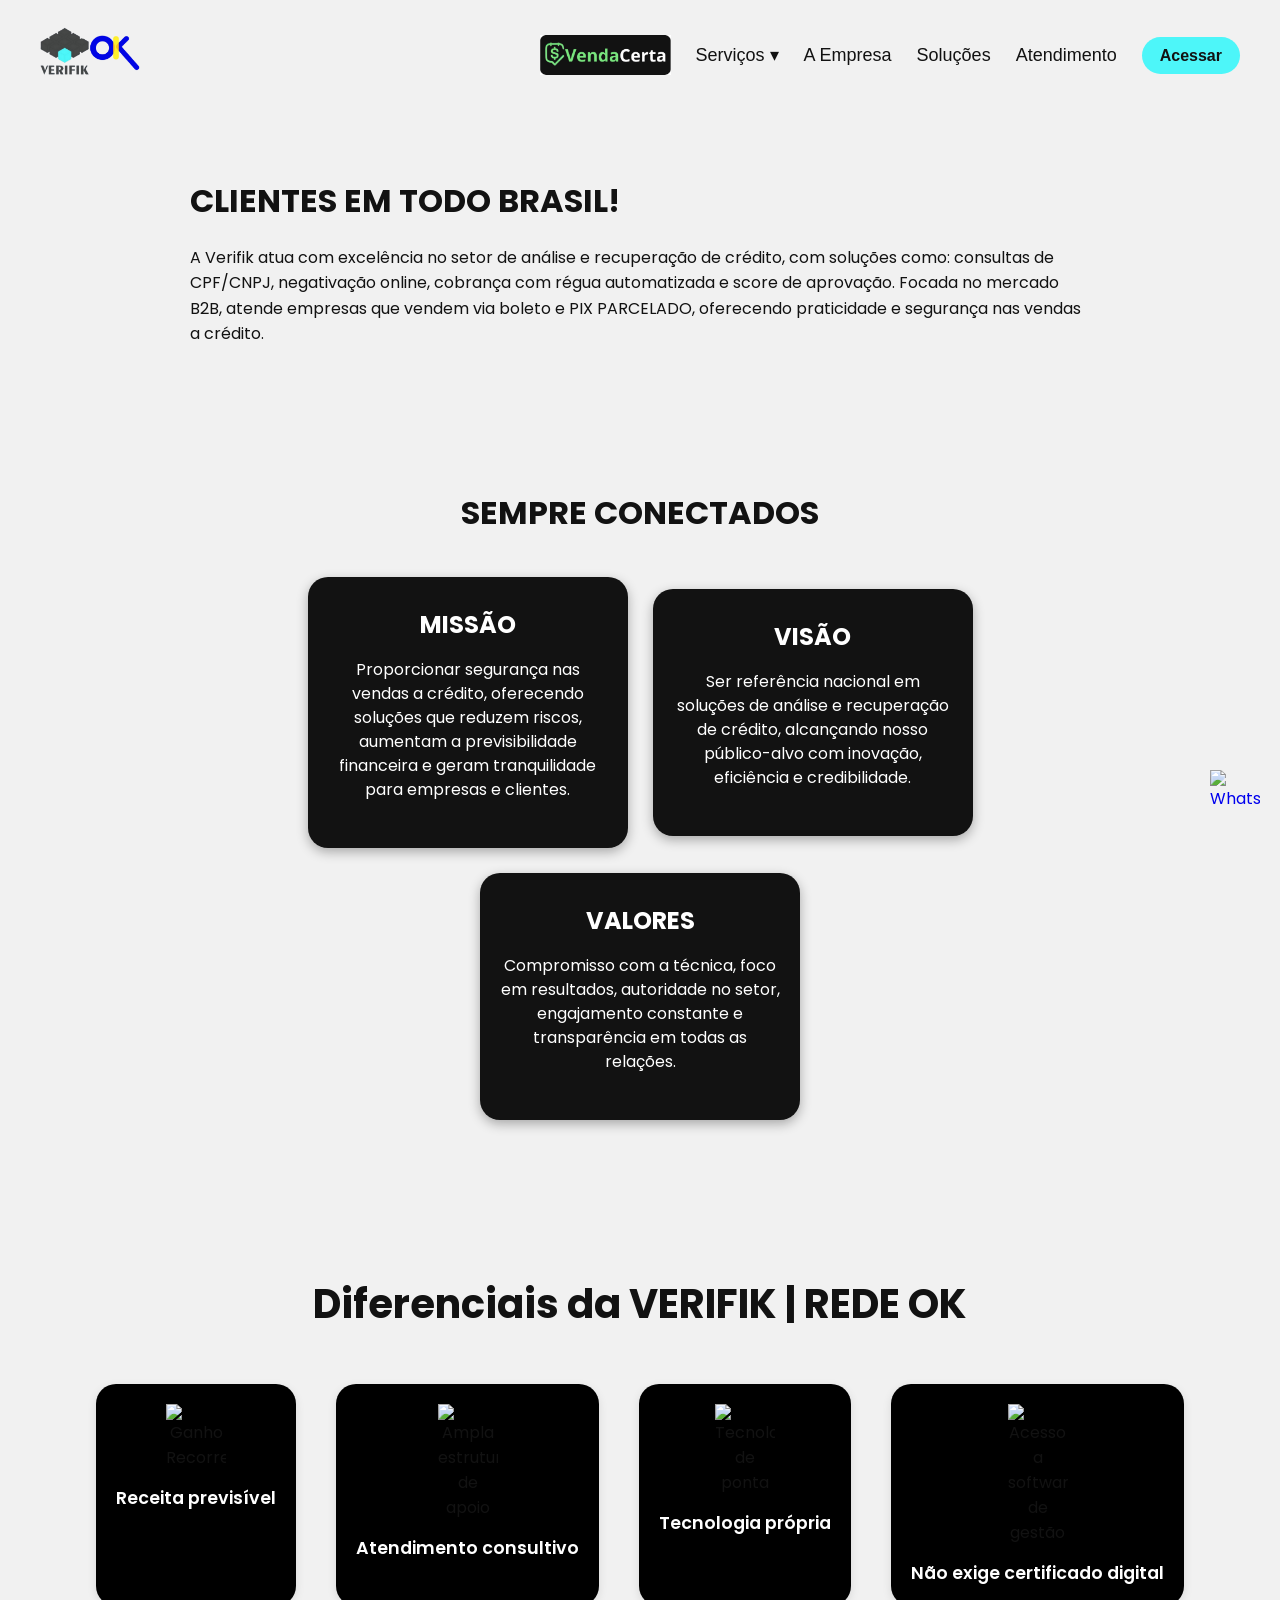
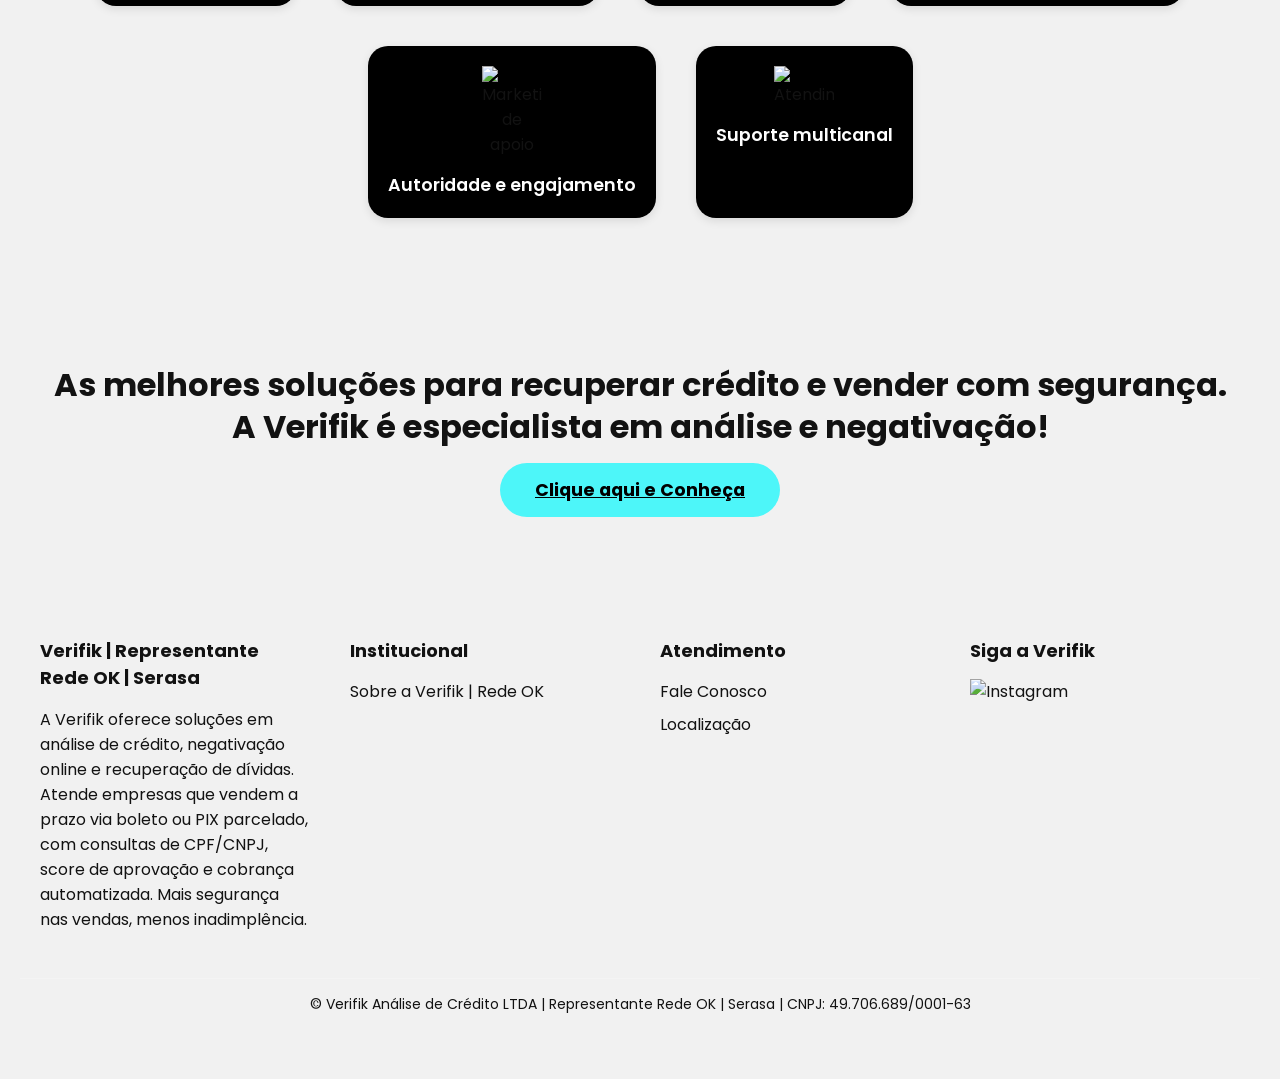
==== empresa.html @ afd0560c "upload" ====
<!DOCTYPE html>
<html lang="pt-br">

<head>
  <meta charset="UTF-8" />
  <meta name="viewport" content="width=device-width, initial-scale=1.0" />
  <title>Verifik | Soluções em Crédito e Negativação</title>
  <link rel="icon" href="favicon.png" type="image/png">
  <link href="https://fonts.googleapis.com/css2?family=Poppins:wght@300;500;700&display=swap" rel="stylesheet" />
  <link rel="stylesheet" href="style.css" />
  <script defer src="script.js"></script>
</head>

<body>

  <header>
    <div class="header-horizontal">
      <a href="index.html">
        <img src="logo verifik.png" alt="Logo Verifik" title="Logo Verifik" class="logo" />
      </a>
      <nav>
        <ul>
          <li>
            <a href="#" onclick="mostrarImagem(event)">
              <img src="venda-certa.png" alt="VendaCerta" class="logo-vendacerta" />
            </a>
          </li>

          <!-- Popup escondido -->
          <div id="popupImg" class="popup-img" onclick="fecharImagem()">
            <img src="images.jpeg
            " alt="Imagem Ampliada">
          </div>

          <!-- Dropdown Serviços -->
          <li class="dropdown">
            <a href="#">Serviços ▾</a>
            <ul class="dropdown-menu">
              <li><a href="index.html#relatorio-basico">Relatório Básico</a></li>
              <li><a href="index.html#relatorio-avancado">Relatório Avançado</a></li>
              <li><a href="index.html#recuperacao-credito">Recuperação de Crédito</a></li>
              <li><a href="index.html#ok-check">OK Check</a></li>
              <li><a href="index.html#ok-localiza">OK Localiza+</a></li>
              <li><a href="index.html#monitoramento-serasa">Monitoramento Serasa</a></li>
              <li><a href="index.html#me-avise-serasa">Me Avise Serasa</a></li>
              <li><a href="index.html#negociacao-devedores">Negociação de Devedores</a></li>
              <li><a href="index.html#pix-pre">PIX Parcleado</a></li>
            </ul>
          </li>

          <li><a href="empresa.html">A Empresa</a></li>
          <li><a href="solucoes.html">Soluções</a></li>
          <li><a href="#">Atendimento</a></li>
          <li><a href="https://app.checkok.com.br/entrar" class="btn-acessar">Acessar</a></li>
        </ul>
      </nav>
    </div>
  </header>
  <div class="header-spacer"></div>

  <section class="empresa-section">
    <div class="empresa-container">
      <h1>
        <h1>
          <span class="azul">CLIENTES EM</span> <span class="verde">TODO BRASIL!</span>
        </h1>
      </h1>
      <p>
        A Verifik atua com excelência no setor de análise e recuperação de crédito, com soluções como: consultas de
        CPF/CNPJ, negativação online, cobrança com régua automatizada e score de aprovação.
        Focada no mercado B2B, atende empresas que vendem via boleto e PIX PARCELADO, oferecendo praticidade e segurança
        nas vendas a crédito.
      </p>
    </div>
  </section>

  <section class="conectados-section">
    <h2 class="titulo-conectados">
      <span class="azul">SEMPRE</span> <span class="verde">CONECTADOS</span>
    </h2>

    <div class="caixas-conectados">
      <div class="caixa-verde">
        <h3>MISSÃO</h3>
        <p>Proporcionar segurança nas vendas a crédito, oferecendo soluções que reduzem riscos, aumentam a previsibilidade financeira e geram tranquilidade para empresas e clientes.</p>
      </div>
      <div class="caixa-verde">
        <h3>VISÃO</h3>
        <p>Ser referência nacional em soluções de análise e recuperação de crédito, alcançando nosso público-alvo com inovação, eficiência e credibilidade.</p>
      </div>
      <div class="caixa-verde">
        <h3>VALORES</h3>
        <p>Compromisso com a técnica, foco em resultados, autoridade no setor, engajamento constante e transparência em todas as relações.</p>
      </div>
    </div>
  </section>

  <section class="diferenciais-franquias">
    <h2>Diferenciais da VERIFIK | REDE OK</h2>
    <div class="lista-diferenciais">
      <div class="item-diferencial">
        <img src="moeda.png" alt="Ganho Recorrente" title="Ganho Recorrente" />
        <p>Receita previsível</p>
      </div>
      <div class="item-diferencial">
        <img src="pessoas.png" alt="Ampla estrutura de apoio" title="Ampla estrutura de apoio" />
        <p>Atendimento consultivo</p>
      </div>
      <div class="item-diferencial">
        <img src="tecnologia.png" alt="Tecnologia de ponta" title="Tecnologia de ponta" />
        <p>Tecnologia própria</p>
      </div>
      <div class="item-diferencial">
        <img src="gestão.png" alt="Acesso a softwares de gestão" title="Acesso a softwares de gestão" />
        <p>Não exige certificado digital</p>
      </div>
      <div class="item-diferencial">
        <img src="marketing.png" alt="Marketing de apoio" title="Marketing de apoio" />
        <p> Autoridade e engajamento</p>
      </div>
      <div class="item-diferencial">
        <img src="robo.png" alt="Atendimento" title="Atendimento" />
        <p>Suporte multicanal</p>
      </div>
    </div>
  </section>

  <section class="seguranca-gestao">
    <h2>As melhores soluções para recuperar crédito e vender com segurança. <br />A Verifik é especialista em análise e
      negativação!</h2>
    <a href="https://wa.me/554532257420?text=Quero%20tratar%20sobre%3A%20Recuperar%20cr%C3%A9dito%20e%20vender%20com%20seguran%C3%A7a" class="btn-conheca">Clique aqui e Conheça</a>
  </section>

  <footer>
    <div class="footer-cols">

      <body class="pagina-azul">
        <div>
          <h4>Verifik | Representante Rede OK | Serasa</h4>
          <p>A Verifik oferece soluções em análise de crédito, negativação online e recuperação de dívidas. Atende
            empresas que vendem a prazo via boleto ou PIX parcelado, com consultas de CPF/CNPJ, score de aprovação e
            cobrança automatizada. Mais segurança nas vendas, menos inadimplência.</p>
        </div>

        <div>
          <h4>Institucional</h4>
          <ul>
            <li><a href="empresa.html">Sobre a Verifik | Rede OK</a></li>
          </ul>
        </div>

        <div>
          <h4>Atendimento</h4>
          <ul>
            <li><a href="https://www.redeok.site/contato">Fale Conosco</a></li>
            <li><a href="https://maps.app.goo.gl/Pt7wGVgUMw9mJD6t7">Localização</a></li>
          </ul>
        </div>

        <div>
          <h4>Siga a Verifik</h4>
          <div class="social-icons">
            <a href="https://www.instagram.com/serasacascavel/"><img src="instagram.png" alt="Instagram"
                title="Instagram" /></a>
          </div>
        </div>
    </div>

    <p class="rodape-final">
      © Verifik Análise de Crédito LTDA | Representante Rede OK | Serasa | CNPJ: 49.706.689/0001-63
    </p>
  </footer>

  <button id="scrollTopBtn" class="scroll-top">↑</button>

  <a href="https://wa.me/554532257420" target="_blank" class="whatsapp-button">
    <img src="whatsapp.png" alt="WhatsApp para contato na Empresa Verifik"
      title="WhatsApp para contato na Empresa Verifik" />
  </a>


</body>

</html>
---- style.css ----
body {
  font-family: 'Poppins', sans-serif;
  background: #EFFFFF;
  color: #121212;
  margin: 0;
  padding: 0;
}

header {
  position: relative;
  top: unset;
  left: unset;
  width: 100%;
  height: 110px;
  background: #F1F1F1;
  z-index: 99999;
  display: flex;
  justify-content: center;
  align-items: center;
  padding: 0 40px;
  box-sizing: border-box;
}

/* espaçamento do header */
.header-spacer {
  height: auto;
}

/* RESPONSIVIDADE */
@media (max-width: 768px) {
  header {
    flex-direction: column;
    /* empilha logo e menu */
    height: auto;
    /* altura ajustável */
    padding: 15px 20px;
    /* reduz padding */
  }

  header nav ul {
    flex-direction: row;
    /* mantém em linha */
    flex-wrap: wrap;
    /* quebra em várias linhas se precisar */
    gap: 8px;
    justify-content: center;
    padding: 0;
    margin: 10px 0 0 0;
  }

  header nav ul li a {
    font-size: 14px;
    /* reduz tamanho */
    padding: 6px 10px;
  }

  .logo {
    max-width: 140px;
    /* reduz a logo */
    height: auto;
  }
}

/* Container com logo e menu lado a lado */
.header-horizontal {
  display: flex;
  align-items: center;
  justify-content: space-between;
  max-width: 1400px;
  width: 100%;
  padding: 30px 0;
}

/* Logo grande */
.logo {
  max-width: 100px;
  height: auto;
}

/* Menu com botões alinhados à direita */
nav ul {
  list-style: none;
  display: flex;
  flex-wrap: wrap;
  gap: 25px;
  margin: 0;
  padding: 0;
  align-items: center;
}

nav a {
  color: #121212;
  text-decoration: none;
  font-weight: 500;
  font-size: 18px;
  font-family: Arial, sans-serif;
}

.btn-acessar {
  background: #4DF6F9;
  /* verde-água */
  color: #121212;
  padding: 10px 18px;
  border-radius: 6px;
  font-size: 16px;
  font-weight: bold;
  border-radius: 999px !important; /* formato pílula */
}

/* ===== Banner fixo simples ===== */
.banner {
  position: relative;
  width: 100%;
  background: #F1F1F1;
  overflow: hidden;
  text-align: center;
}

.banner img {
  width: 100%;      /* ocupa toda a largura */
  height: auto;     /* ajusta a altura proporcional */
  display: block;
  margin: 0 auto;
}

/* ===== Soluções ===== */
.solucoes h2 {
  text-align: center;
  font-size: 28px;
  margin-bottom: 20px;
  color: #121212; /* título com ciano */
  font-weight: 700;
}

.solucoes {
  text-align: center;
  display: flex;
  flex-direction: column;
  align-items: center;
  background-color: #F1F1F1;
}

/* Grid de cards genérico */
.cards {
  display: flex;
  flex-wrap: wrap;
  justify-content: center;
  gap: 20px;
  width: 100%;
  max-width: 1200px;
  margin: 0 auto;
  align-items: stretch;
  /* força altura igual */
}

.card {
  flex: 1 1 280px;
  /* ocupa menos espaço mínimo */
  max-width: 320px;
  margin: 0;
  /* remove margin auto que criava o buraco */
   border-radius: 20px !important;
}

.card img {
  display: block;
  margin: 0 auto 10px auto;
  /* centraliza horizontalmente */
  height: 60px;
  /* ou o tamanho que você já usa */
  object-fit: contain;
  width: auto;
}

.card h3 {
  color: #121212;
  /* título branco */
  font-size: 18px;
  margin: 10px 0;
  min-height: 50px;
  font-weight: 700;
}

.card p {
  color: #121212;
  /* branco suave para leitura */
  font-size: 13px;
  flex-grow: 1;
  margin: 10px 0 20px 0;
  line-height: 1.4;
}

.card a {
  display: inline-block;
  background: #4DF6F9;
  /* botão verde-água */
  padding: 8px 16px;
  color: #121212;
  font-weight: bold;
  border-radius: 6px;
  text-decoration: none;
  align-self: center;
  transition: background-color 0.3s ease;
  border-radius: 999px !important; /* formato pílula */
}

.card a:hover {
  background: #4DF6F9;
}

/* ===== Form & Lead ===== */
.form-section {
  display: flex;
  align-items: center;
  justify-content: center;
  gap: 60px;
  padding: 60px 30px;
  flex-wrap: wrap;
  background: #F1F1F1;
}

.form-section img {
  flex: 0 0 40%;
  /* ocupa no máximo 40% */
  max-width: 400px;
  /* limite absoluto, não passa disso */
  height: auto;
}

.form-text {
  max-width: 350px;
  font-size: 26px;
  font-weight: 700;
  color: #ffffff;
}

.formulario-box {
  flex: 0 0 60%;
  /* pega o resto da tela */
  max-width: 500px;
  width: 100%;
  background: #ffffff;
  padding: 30px;
  border-radius: 12px;
  color: #121212;
}

form {
  display: flex;
  flex-direction: column;
  gap: 12px;
}

form input,
form button,
form label {
  font-family: 'Poppins', sans-serif;
}

form input {
  padding: 10px;
  border-radius: 5px;
  border: 1px solid #ccc;
}

form button {
  background: #4DF6F9;
  /* verde-água */
  color: #121212;
  padding: 10px;
  border: none;
  border-radius: 5px;
  font-weight: bold;
  border-radius: 999px !important; /* formato pílula */
}

form button:hover {
  background: #4DF6F9;
}

/* ===== Footer ===== */
footer {
  background: #f1f1f1;
  color: #121212;
  padding: 50px 20px;
}

.footer-cols {
  display: flex;
  justify-content: space-between;
  flex-wrap: wrap;
  max-width: 1200px;
  margin: 0 auto 30px;
  gap: 40px;
}

.footer-cols div {
  flex: 1 1 220px;
  min-width: 200px;
}

.footer-cols h4 {
  font-size: 18px;
  font-weight: 700;
  margin-bottom: 15px;
  color: #121212;
  /* ciano da logo */
}

.footer-cols ul {
  list-style: none;
  padding: 0;
  margin: 0;
}

.footer-cols li {
  margin: 8px 0;
}

.footer-cols a {
  color: #121212;
  text-decoration: none;
  transition: color 0.3s;
}

.footer-cols a:hover {
  color: #EFFFFF;
}

.social-icons {
  margin-top: 15px;
}

.social-icons img {
  width: 30px;
  margin-right: 10px;
  transition: transform 0.3s ease;
}

.social-icons img:hover {
  transform: scale(1.1);
}

.rodape-final {
  text-align: center;
  font-size: 14px;
  border-top: 1px solid rgba(255, 255, 255, 0.2);
  padding-top: 15px;
}

/* Botões fixos */
.scroll-top,
.whatsapp-button img {
  position: fixed;
  z-index: 1000;
}

.scroll-top {
  bottom: 20px;
  right: 20px;
  background: #4DF6F9;
  /* botão verde-água */
  color: #121212;
  border: none;
  border-radius: 50%;
  width: 40px;
  height: 40px;
  font-size: 20px;
  display: none;
}

.whatsapp-button {
  bottom: 80px;
  right: 20px;
}

.whatsapp-button img {
  width: 50px;
  height: 50px;
}

/* Compat: regra duplicada do botão fixo */
.whatsapp-button {
  position: fixed;
  bottom: 80px;
  right: 20px;
  z-index: 1000;
  display: block;
  width: 50px;
  height: 50px;
}

/* --- RESPONSIVIDADE --- */
@media (max-width: 1024px) {
  header {
    padding: 0 20px;
  }

  .header-horizontal {
    max-width: 1000px;
    padding: 20px 0;
  }
}

@media (max-width: 768px) {
  header {
    height: auto;
    padding: 20px;
  }

  .header-spacer {
    height: auto;
  }

  .header-horizontal {
    flex-direction: column;
    align-items: center;
    padding: 10px 0;
  }

  .logo {
    max-width: 200px;
    margin-bottom: 15px;
  }

  nav ul {
    flex-direction: column;
    gap: 15px;
    align-items: center;
  }

  nav a {
    font-size: 16px;
  }

  .banner {
  max-width: 100%;
  height: auto;
  object-fit: contain; /* mostra inteira */
 }

  .solucoes h2 {
    font-size: 24px;
    padding: 0 10px;
  }

  .cards {
    flex-direction: column;
    gap: 25px;
  }

  .card {
    background: #f1f1f1;
    color: #121212;
    border-radius: 10px;
    padding: 20px;
    text-align: center;
  }

  .form-section {
    flex-direction: column;
    gap: 30px;
    padding: 40px 20px;
  }

  .form-section img {
    max-width: 100%;
    height: auto;
  }

  .form-text {
    max-width: 100%;
    font-size: 22px;
    text-align: center;
  }

  .formulario-box {
    max-width: 100%;
    width: 90%;
  }
}

@media (max-width: 480px) {
  nav a {
    font-size: 14px;
  }

  .btn-acessar {
    padding: 8px 14px;
    font-size: 14px;
  }

  .form-text {
    font-size: 20px;
  }

  .card h3 {
    color: #121212;
    font-size: 18px;
    font-weight: 700;
    margin: 10px 0;
  }

  .card p {
    color: #121212;
    font-size: 14px;
    line-height: 1.4;
    margin: 10px 0 20px 0;
  }
}

/* ===== Empresa / Institucional ===== */

.empresa-container h1 .azul {
  color: #121212;
}

.empresa-container h1 .verde {
  color: #121212;
}

.empresa-container p {
  font-size: 1.1rem;
  line-height: 1.8;
}

/* Responsivo títulos empresa */
@media (max-width: 768px) {
  .empresa-container h1 {
    font-size: 2rem;
  }

  .empresa-container p {
    font-size: 1rem;
  }
}

/* ===== Blocos claros ===== */
.caixas-section {
  padding: 60px 20px;
  background-color: #F1F1F1;
  text-align: center;
  color: #F1F1F1;
}

.caixas-container {
  display: flex;
  flex-wrap: wrap;
  justify-content: center;
  gap: 20px;
  max-width: 1000px;
  margin: 0 auto;
}

.caixa {
  background-color: #121212;
  color: #f1f1f1;
  padding: 30px 20px;
  flex: 1 1 250px;
  max-width: 300px;
  border-radius: 8px;
  font-weight: 500;
  font-size: 1rem;
  box-shadow: 0 4px 8px rgba(0, 0, 0, 0.1);
  transition: transform 0.3s ease;
   border-radius: 20px !important;
}

.caixa:hover {
  transform: translateY(-5px);
}

/* ===== Conectados ===== */
.conectados-section {
  padding: 60px 20px;
  text-align: center;
  background-color: #F1F1F1;
  color: #121212;
}

.conectados-section h2 {
  font-size: 2rem;
  font-weight: 700;
  margin-bottom: 40px;
}

.caixas-conectados {
  display: flex;
  flex-wrap: wrap;
  justify-content: center;
  gap: 20px;
  max-width: 800px;
  margin: 0 auto;
}

.caixa-verde {
  background: #121212;
  color: #121212;
  padding: 30px 20px;
  border-radius: 12px;
  box-shadow: 0 4px 12px rgba(0, 0, 0, 0.1);
   border-radius: 20px !important;
}

.caixa-verde:hover {
  transform: translateY(-5px);
}

.titulo-conectados {
  font-size: 2.5rem;
  font-weight: 700;
  margin-bottom: 40px;
  text-align: center;
  font-family: 'Poppins', sans-serif;
}

.titulo-conectados .azul {
  color: #121212;
}

.titulo-conectados .verde {
  color: #121212;
}

.caixas-conectados {
  display: flex;
  flex-wrap: wrap;
  justify-content: center;
  /* centraliza na horizontal */
  align-items: center;
  /* centraliza verticalmente no caso de mais altura */
  gap: 25px;
  max-width: 900px;
  margin: 0 auto;
  /* centraliza o container */
  text-align: center;
}

.caixa-verde {
  background: #121212;
  color: #ffffff;
  padding: 30px 20px;
  border-radius: 12px;
  box-shadow: 0 4px 12px rgba(0, 0, 0, 0.3);
  /* sombra mais visível */
  flex: 1 1 250px;
  /* cards flexíveis mas não gigantes */
  max-width: 280px;
  /* largura máxima */
   border-radius: 20px !important;
}

.caixa-verde h3 {
  margin-top: 0;
  margin-bottom: 12px;
  font-weight: 700;
  font-size: 1.5rem;
}

.caixa-verde p {
  font-size: 1rem;
  line-height: 1.5;
}

/* Responsividade conectados */
@media (max-width: 768px) {
  .caixas-conectados {
    flex-direction: column;
    align-items: center;
    /* mantém no centro */
  }

  .caixa-verde {
    background: #121212;
    color: #ffffff;
    padding: 30px 20px;
    border-radius: 12px;
    box-shadow: 0 4px 12px rgba(0, 0, 0, 0.3);
    width: 90%;
    /* ocupa quase toda largura da tela */
    max-width: 350px;
    /* mas não passa disso */
    text-align: center;
    /* garante centralização do conteúdo */
  }
}

/* ===== Diferenciais ===== */
.diferenciais-franquias {
  background: #F1F1F1;
  color: #121212;
  padding: 60px 20px;
  text-align: center;
}

.diferenciais-franquias h2 {
  color: #121212;
  font-family: 'Poppins', sans-serif;
  font-weight: 700;
  font-size: 2.5rem;
  margin-bottom: 50px;
}

.lista-diferenciais {
  display: flex;
  flex-wrap: wrap;
  justify-content: center;
  gap: 40px;
  max-width: 1100px;
  margin: 0 auto;
}

.item-diferencial {
  background: #000000;
  color: #121212;
  border-radius: 12px;
  padding: 20px;
  box-shadow: 0 3px 10px rgba(0, 0, 0, 0.1);
  display: flex;
  flex-direction: column;
  align-items: center;
   border-radius: 20px !important;
}

.item-diferencial img {
  max-width: 60px;
  margin-bottom: 15px;
}

.item-diferencial p {
  color: #ffffff;
  font-weight: 600;
  font-size: 1.1rem;
  margin: 0;
}

.item-diferencial:hover {
  transform: translateY(-6px);
}

/* Responsividade */
@media (max-width: 768px) {
  .lista-diferenciais {
    flex-direction: column;
    align-items: center;
    gap: 25px;
  }

  .item-diferencial {
    background: #000000; /* mantém preto também no celular */
    color: #ffffff;
    border-radius: 12px;
    padding: 20px;
    box-shadow: 0 3px 10px rgba(0, 0, 0, 0.1);
    display: flex;
    flex-direction: column;
    align-items: center;
  }
}

/* ===== Segurança & Gestão ===== */
.seguranca-gestao {
  background-color: #F1F1F1;
  padding: 60px 20px;
  text-align: center;
  color: #121212;
}

.seguranca-gestao h2 {
  color: #121212;
  font-family: 'Poppins', sans-serif;
  font-weight: 700;
  font-size: 2rem;
  margin-bottom: 30px;
  line-height: 1.3;
}

.btn-conheca {
  background-color: #4DF6F9;
  /* botão verde-água */
  color: #000000;
  font-weight: 700;
  font-size: 1.1rem;
  border: none;
  padding: 15px 35px;
  border-radius: 8px;
  cursor: pointer;
  transition: background-color 0.3s ease;
  border-radius: 999px !important; /* formato pílula */
}

.btn-conheca:hover {
  background-color: #4DF6F9;
}

/* Tirinha & contato */
.tira-azul {
  background-color: #121212;
  padding: 15px 20px;
  display: flex;
  justify-content: flex-start;
}

.contato-box {
  background-color: #f1f1f1;
  color: #121212;
  padding: 20px 30px;
  border-radius: 8px;
  max-width: 320px;
  font-family: 'Poppins', sans-serif;
}

.contato-box h3 {
  margin-top: 0;
  font-weight: 700;
  font-size: 1.5rem;
}

.contato-box p {
  margin: 6px 0;
  font-weight: 500;
  font-size: 1rem;
}

.mini-tira-branca {
  background-color: #F1F1F1;
  height: 15px;
  width: 100%;
}

.footer-preto {
  background-color: #f1f1f1;
  color: #121212;
  padding: 10px 20px;
  text-align: center;
  font-family: 'Poppins', sans-serif;
  font-weight: 500;
  font-size: 1rem;
}

/* Páginas com variações */
body.pagina-azul {
  background-color: #f1f1f1;
  color: #F1F1F1;
}

body.pagina-branca {
  background-color: #f1f1f1;
  color: #333333;
}

/* Empresa (variante clara) */
.empresa-section {
  background-color: #F1F1F1;
  padding: 40px 20px;
  color: #121212;
  text-align: left;
}

.empresa-container {
  max-width: 900px;
  margin: 0 auto;
  text-align: left;
}

.empresa-container h1 {
  font-size: 32px;
  margin-bottom: 20px;
}

.empresa-container h2 {
  font-size: 20px;
  margin-top: 30px;
  color: #4DF6F9;
  /* ciano para subtítulos */
}

.empresa-container p {
  font-size: 16px;
  line-height: 1.6;
}

.empresa-container ul {
  padding-left: 20px;
  list-style-type: disc;
}

.azul {
  color: #00e1ff;
}

.verde {
  color: #4DF6F9;
}

/* ===== Cards estilo "container" (variante clara) ===== */
.solucoes {
  background-color: #F1F1F1;
  padding: 40px 20px;
  text-align: center;
}

.solucoes h2 {
  font-size: 28px;
  color: #121212;
  margin-bottom: 40px;
}

.cards-container {
  display: flex;
  flex-wrap: wrap;
  justify-content: center;
  gap: 24px;
  align-items: stretch;
}

.card {
  background: #EFFFFF;
  color: #121212;
  border-radius: 10px;
  padding: 20px;
  text-align: center;
   border-radius: 20px !important;
}

.card img {
  width: 110px;
  height: 110px;
  object-fit: contain;
  margin-bottom: 16px;
  align-self: center;
  display: block;
}

.card h3 {
  color: #121212;
  font-size: 18px;
  font-weight: 700;
  margin: 10px 0;
}

.card ul {
  list-style: none;
  padding: 0;
  margin: 0 0 20px;
  font-size: 14px;
  color: #121212;
  width: 100%;
}

.card ul li::before {
  content: "+ ";
  font-weight: bold;
  color: #4DF6F9;
}

.card .botao {
  align-self: center;
}

/* ===== Dropdown Serviços ===== */
nav ul li {
  position: relative;
}

.dropdown-menu {
  display: none;
  position: absolute;
  top: 100%;
  left: 0;
  background: #121212;
  padding: 10px 0;
  border-radius: 6px;
  min-width: 220px;
  box-shadow: 0 4px 12px rgba(0, 0, 0, 0.2);
  z-index: 999;
}

.dropdown-menu li {
  margin: 0;
  padding: 0;
}

.dropdown-menu a {
  display: block;
  padding: 10px 15px;
  color: #ffffff;
  font-size: 15px;
  text-decoration: none;
  transition: background 0.3s;
}

.dropdown-menu a:hover {
  background: #EFFFFF;
  color: #121212;
}

.dropdown:hover .dropdown-menu {
  display: block;
}

/* ===== Consultas ===== */
.consultas-container {
  display: grid;
  grid-template-columns: repeat(2, 1fr);
  /* 2 colunas iguais */
  gap: 20px;
  /* espaço entre os cards */
  max-width: 1000px;
  margin: 40px auto;
  padding: 0 20px;
}

.consulta-card {
  display: flex;
  align-items: flex-start;
  gap: 20px;
  max-height: 20px;
  /* reduz ainda mais quando fechado */
  padding: 10px 10px;
  /* padding menor no estado fechado */
  border: none;
  border-radius: 12px;
  background: #EFFFFF;
  color: #121212;
  overflow: hidden;
  cursor: pointer;

  max-height: 60px;
  /* fechado mostra só título + check */
  transition: max-height 0.4s ease, padding 0.3s ease;
   border-radius: 20px !important;
}

.consulta-card.open {
  max-height: 600px;
  padding: 25px 30px;
  /* mantém espaçamento confortável quando aberto */
}

/* Responsivo: no celular volta para 1 card por linha */
@media (max-width: 768px) {
  .consultas-container {
    grid-template-columns: 1fr;
  }
}

/* Área do texto */
.consulta-info h3,
.consulta-info p,
.consulta-info ul,
.consulta-info li {
  color: #121212;
  /* texto preto para todos os elementos internos */
}

.consulta-info ul li::marker {
  color: #4DF6F9;
  /* bolinhas ciano */
}

.demo-form {
  display: flex;
  flex-direction: column;
  gap: 10px;
  margin: 15px 0;
}

.demo-form label {
  font-size: 14px;
  color: #333333;
}

.demo-form input {
  padding: 10px;
  border: 1px solid #ccc;
  border-radius: 6px;
}

.demo-form button {
  background: #4DF6F9;
  /* botão verde-água */
  color: #f1f1f1;
  border: none;
  padding: 10px;
  border-radius: 6px;
  font-weight: bold;
  cursor: pointer;
  transition: background 0.3s ease;
  border-radius: 999px !important; /* formato pílula */
}

.demo-form button:hover {
  background: #4DF6F9;
}

.resultado-demo {
  margin-top: 15px;
  padding: 12px;
  border-radius: 6px;
  background: #121212;
  color: #121212;
  font-size: 14px;
  display: none;
}

/* ===== Popup genérico (lead) ===== */
/* Fundo escuro */
.popup-overlay {
  position: fixed;
  top: 0;
  left: 0;
  width: 100%;
  height: 100%;
  background: rgba(0, 0, 0, 0.7);
  display: flex;
  justify-content: center;
  align-items: center;
  z-index: 9999;
}

/* Caixa central */
.popup {
  background: #121212;
  padding: 30px;
  border-radius: 12px;
  max-width: 400px;
  width: 90%;
  text-align: center;
  position: relative;
  box-shadow: 0px 4px 20px rgba(0, 0, 0, 0.3);
  color: #ffffff;
}

/* Botão fechar */
.close-btn {
  position: absolute;
  top: 10px;
  right: 15px;
  font-size: 20px;
  cursor: pointer;
  color: #ffffff;
}

/* Inputs */
.popup input {
  width: 90%;
  padding: 10px;
  margin: 8px 0;
  border: 1px solid #ccc;
  border-radius: 6px;
}

/* Botão */
.popup button {
  background: #4DF6F9;
  /* botão verde-água */
  color: #121212;
  border: none;
  padding: 10px 20px;
  border-radius: 6px;
  cursor: pointer;
  border-radius: 999px !important; /* formato pílula */
}

.popup button:hover {
  background: #f1f1f1;
}

/* ===== Itens de navegação especiais ===== */
.btn-acessar img {
  height: 40px;
  width: auto;
  display: block;
}

.logo-vendacerta {
  height: 40px;
  width: auto;
  display: block;
}

/* remove o fundo quando for imagem */
nav ul li a img {
  background: none !important;
}

/* ===== Popup de imagem ===== */
.popup-img {
  display: none;
  position: fixed;
  top: 0;
  left: 0;
  width: 100%;
  height: 100%;
  background: rgba(0, 0, 0, 0.85);
  justify-content: center;
  align-items: center;
  z-index: 9999;
  cursor: pointer;
}

.popup-img img {
  max-width: 90%;
  max-height: 90%;
  border-radius: 8px;
  box-shadow: 0 0 20px rgba(0, 0, 0, 0.6);
}

.consulta-card {
  display: flex;
  align-items: flex-start;
  gap: 20px;
  max-height: 40px;
  /* reduz ainda mais quando fechado */
  padding: 10px 15px;
  /* padding menor no estado fechado */
  border: none;
  border-radius: 12px;
  background: #EFFFFF;
  color: #121212;
  overflow: hidden;
  cursor: pointer;

  max-height: 60px;
  /* fechado mostra só título + check */
  transition: max-height 0.4s ease, padding 0.3s ease;
   border-radius: 20px !important;
}


/* título sempre visível */
.consulta-card h3 {
  margin: 0;
}

/* bloco escondido inicialmente */
.consulta-card .card-content {
  opacity: 0;
  transition: opacity 0.3s ease;
  margin-top: 10px;
}

/* quando abrir */
.consulta-card.open {
  max-height: 600px;
  padding: 25px 30px;
  /* mantém espaçamento confortável quando aberto */
}


.consulta-card.open .card-content {
  opacity: 1;
}

.consulta-info ul,
.consulta-info li {
  color: #121212 !important;
  /* texto preto */
  font-size: 15px;
  line-height: 1.5;
}

.consulta-info ul {
  margin-top: 8px;
  padding-left: 20px;
  list-style: disc;
  /* bolinhas pretas padrão */
}

.consulta-info li::marker {
  color: #121212;
  /* bolinha preta */
}

/* Esconde conteúdo inicialmente */
.consulta-card .card-content {
  opacity: 0;
  transition: opacity 0.3s ease;
  margin-top: 10px;
}

/* Mostra ao abrir */
.consulta-card.open .card-content {
  opacity: 1;
}

/* Estilo UL */
.consulta-info ul,
.consulta-info li {
  color: #121212;
  /* preto */
  font-size: 15px;
  line-height: 1.5;
}

.consulta-info ul {
  margin-top: 8px;
  padding-left: 20px;
  list-style: disc;
}

.consulta-info li::marker {
  color: #121212;
}

/* Últimos 3 cards em uma linha só */
.consultas-container .consulta-card:nth-last-child(-n+3) {
  grid-column: span 1;
  /* cada um ocupa só 1 coluna */
}

.consultas-container {
  grid-template-columns: repeat(auto-fit, minmax(280px, 1fr));
}

/* Força os últimos 3 a ficarem lado a lado em telas grandes */
@media (min-width: 1024px) {
  .consultas-container {
    grid-template-columns: repeat(3, 1fr);
  }
}

/* ===== Título dos relatórios ===== */
.titulo-consultas {
  text-align: center;
  font-size: 28px;
  margin-bottom: 30px;
  color: #121212; /* preto */
  font-weight: 700;
  width: 100%;
  display: block;
}

.check-icon {
  color: #121212;
  margin-right: 8px;
  font-size: 20px;
  vertical-align: middle;
}

/* === Centralização dos títulos dos cards de consultas === */
#consultas .consulta-card .consulta-info h3 {
  display: flex;                  /* ícone + texto na mesma linha */
  align-items: center;
  justify-content: center;        /* centraliza horizontalmente */
  gap: 8px;                       /* espaço entre o check e o texto */
  color: #121212;
  font-weight: 700;
  margin: 0 0 10px 0;             /* margem inferior pro espaçamento */
  text-align: center;             /* garante alinhamento do texto */
}

#consultas .consulta-card .check-icon {
  color: #121212;
  font-size: 20px;
}
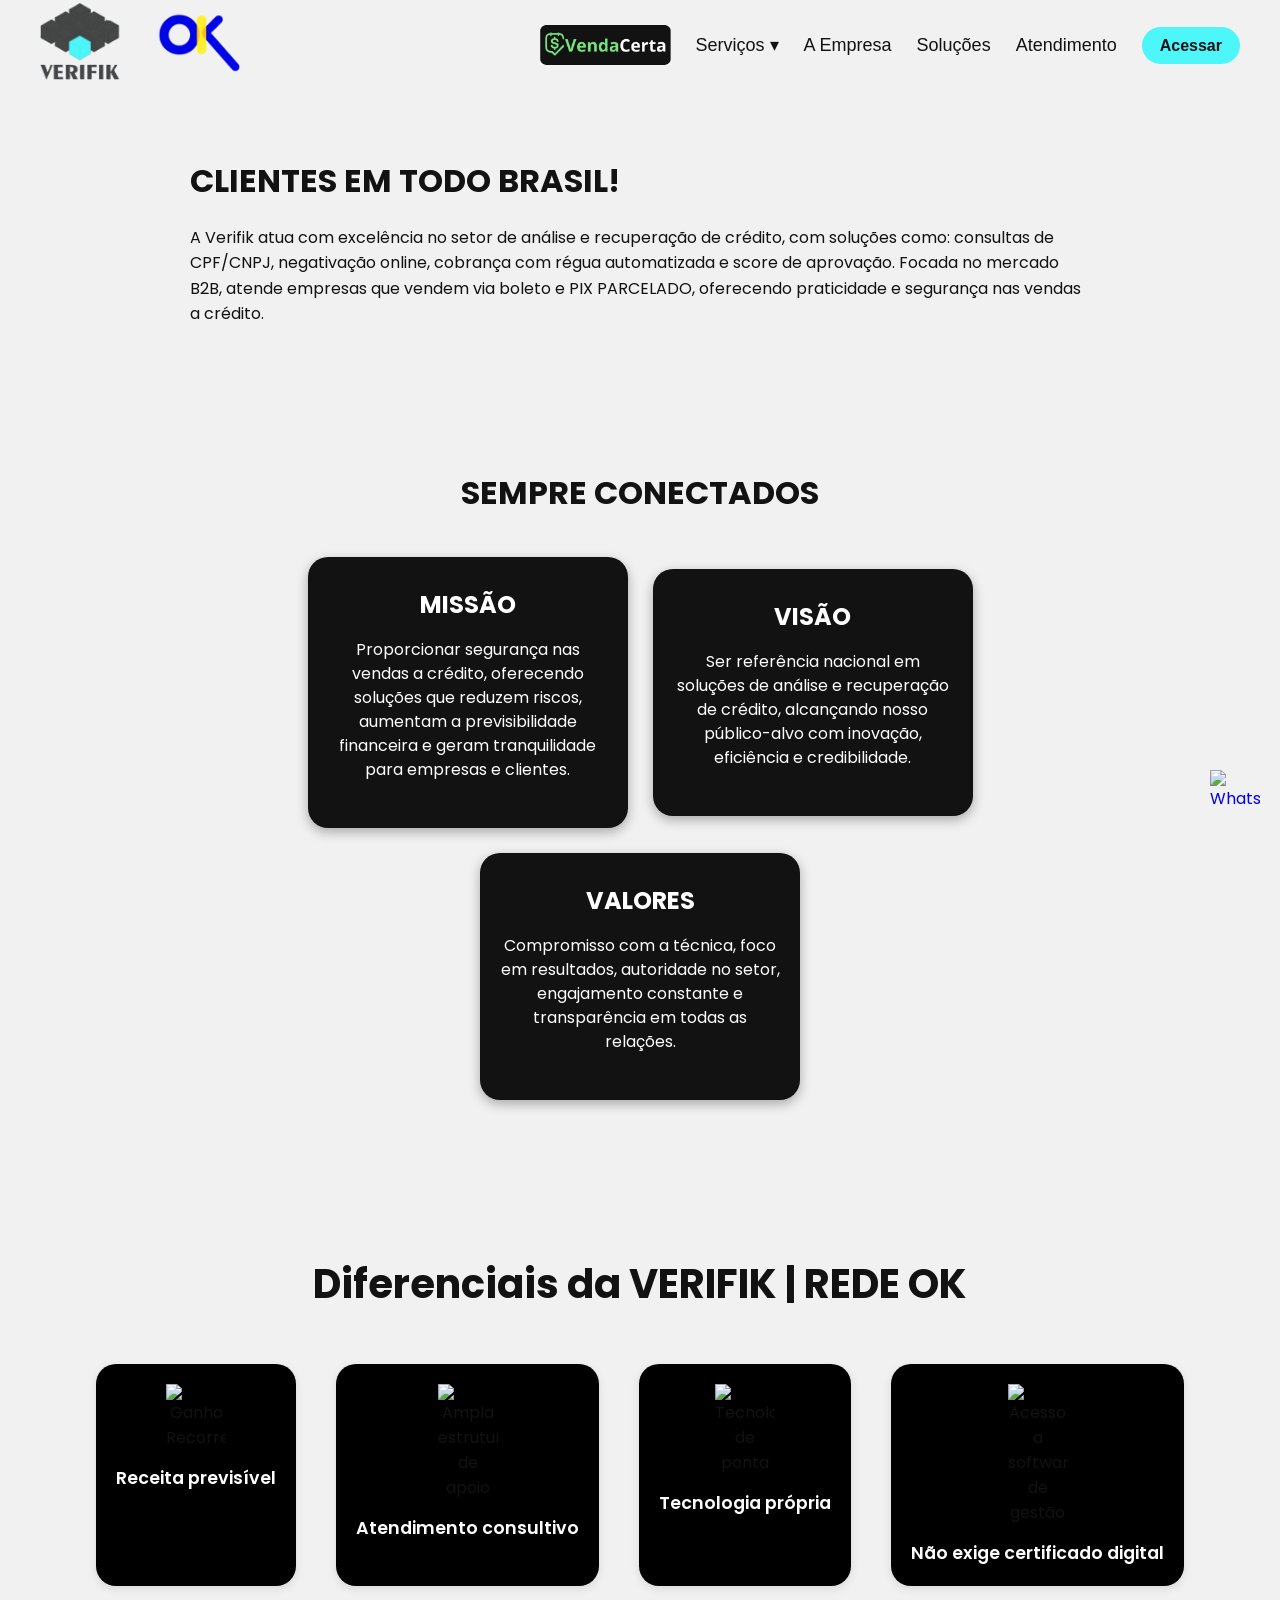
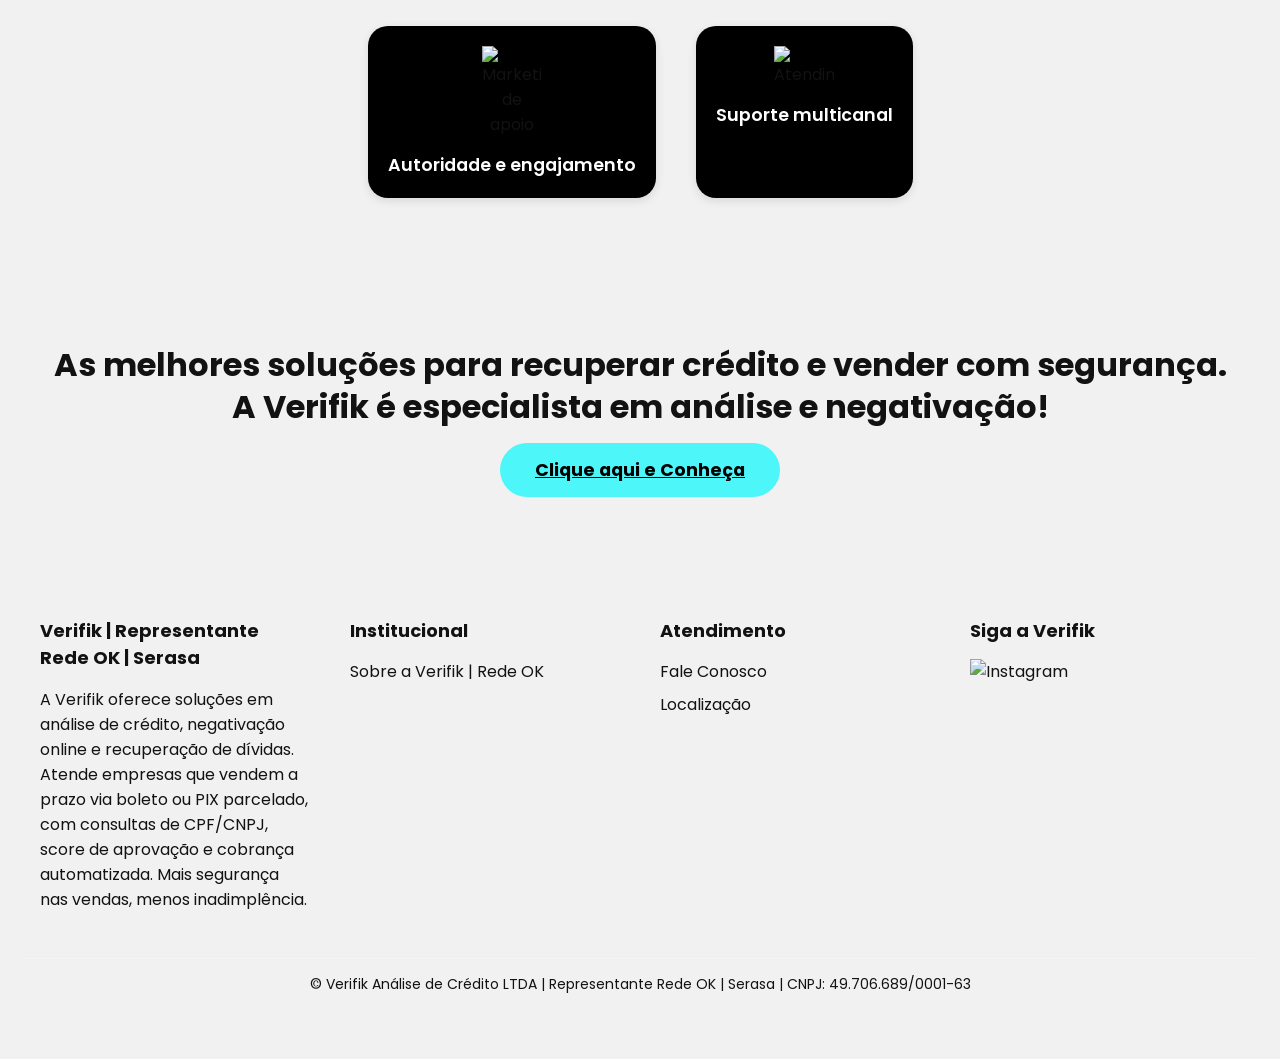
==== commit da93bfd6: "upload" ====
--- a/empresa.html
+++ b/empresa.html
@@ -26,12 +26,6 @@
             </a>
           </li>
 
-          <!-- Popup escondido -->
-          <div id="popupImg" class="popup-img" onclick="fecharImagem()">
-            <img src="images.jpeg
-            " alt="Imagem Ampliada">
-          </div>
-
           <!-- Dropdown Serviços -->
           <li class="dropdown">
             <a href="#">Serviços ▾</a>
@@ -50,8 +44,8 @@
 
           <li><a href="empresa.html">A Empresa</a></li>
           <li><a href="solucoes.html">Soluções</a></li>
-          <li><a href="#">Atendimento</a></li>
-          <li><a href="https://app.checkok.com.br/entrar" class="btn-acessar">Acessar</a></li>
+          <li><a href="https://wa.me/554532257420">Atendimento</a></li>
+          <li><a href="https://wa.me/554532257420?text=Quero%20acessar%20os%20serviços/recursos%20da%20Verifik" class="btn-acessar">Acessar</a></li>
         </ul>
       </nav>
     </div>
@@ -152,7 +146,7 @@
         <div>
           <h4>Atendimento</h4>
           <ul>
-            <li><a href="https://www.redeok.site/contato">Fale Conosco</a></li>
+            <li><a href="https://wa.me/554532257420">Fale Conosco</a></li>
             <li><a href="https://maps.app.goo.gl/Pt7wGVgUMw9mJD6t7">Localização</a></li>
           </ul>
         </div>
--- a/style.css
+++ b/style.css
@@ -11,7 +11,7 @@
   top: unset;
   left: unset;
   width: 100%;
-  height: 110px;
+  height: 90px;
   background: #F1F1F1;
   z-index: 99999;
   display: flex;
@@ -73,7 +73,7 @@
 
 /* Logo grande */
 .logo {
-  max-width: 100px;
+  max-width: 200px;
   height: auto;
 }
 
@@ -906,21 +906,39 @@
   margin-bottom: 40px;
 }
 
+/* Apenas para os 4 cards da página soluções */
 .cards-container {
-  display: flex;
-  flex-wrap: wrap;
-  justify-content: center;
+  display: grid;
+  grid-template-columns: repeat(4, 1fr); /* 4 colunas fixas */
   gap: 24px;
-  align-items: stretch;
+  max-width: 1200px;
+  margin: 0 auto;
+}
+
+/* Responsivo: no tablet, 2 por linha */
+@media (max-width: 1024px) {
+  .cards-container {
+    grid-template-columns: repeat(2, 1fr);
+  }
+}
+
+/* Responsivo: no celular, 1 por linha */
+@media (max-width: 768px) {
+  .cards-container {
+    grid-template-columns: 1fr;
+  }
 }
 
 .card {
   background: #EFFFFF;
   color: #121212;
-  border-radius: 10px;
+  border-radius: 20px !important;
   padding: 20px;
   text-align: center;
-   border-radius: 20px !important;
+
+  display: flex;              /* vira flex container */
+  flex-direction: column;     /* organiza em coluna */
+  justify-content: space-between; /* distribui espaço */
 }
 
 .card img {
@@ -940,7 +958,7 @@
 }
 
 .card ul {
-  list-style: none;
+  list-style: none;   /* remove os pontinhos pretos */
   padding: 0;
   margin: 0 0 20px;
   font-size: 14px;
@@ -955,7 +973,14 @@
 }
 
 .card .botao {
-  align-self: center;
+  margin-top: auto;  /* garante que sempre vai pro rodapé do card */
+  display: inline-block;
+  background: #4DF6F9;
+  padding: 8px 16px;
+  color: #121212;
+  font-weight: bold;
+  border-radius: 999px !important;
+  text-decoration: none;
 }
 
 /* ===== Dropdown Serviços ===== */
@@ -1104,69 +1129,6 @@
   display: none;
 }
 
-/* ===== Popup genérico (lead) ===== */
-/* Fundo escuro */
-.popup-overlay {
-  position: fixed;
-  top: 0;
-  left: 0;
-  width: 100%;
-  height: 100%;
-  background: rgba(0, 0, 0, 0.7);
-  display: flex;
-  justify-content: center;
-  align-items: center;
-  z-index: 9999;
-}
-
-/* Caixa central */
-.popup {
-  background: #121212;
-  padding: 30px;
-  border-radius: 12px;
-  max-width: 400px;
-  width: 90%;
-  text-align: center;
-  position: relative;
-  box-shadow: 0px 4px 20px rgba(0, 0, 0, 0.3);
-  color: #ffffff;
-}
-
-/* Botão fechar */
-.close-btn {
-  position: absolute;
-  top: 10px;
-  right: 15px;
-  font-size: 20px;
-  cursor: pointer;
-  color: #ffffff;
-}
-
-/* Inputs */
-.popup input {
-  width: 90%;
-  padding: 10px;
-  margin: 8px 0;
-  border: 1px solid #ccc;
-  border-radius: 6px;
-}
-
-/* Botão */
-.popup button {
-  background: #4DF6F9;
-  /* botão verde-água */
-  color: #121212;
-  border: none;
-  padding: 10px 20px;
-  border-radius: 6px;
-  cursor: pointer;
-  border-radius: 999px !important; /* formato pílula */
-}
-
-.popup button:hover {
-  background: #f1f1f1;
-}
-
 /* ===== Itens de navegação especiais ===== */
 .btn-acessar img {
   height: 40px;
@@ -1183,28 +1145,6 @@
 /* remove o fundo quando for imagem */
 nav ul li a img {
   background: none !important;
-}
-
-/* ===== Popup de imagem ===== */
-.popup-img {
-  display: none;
-  position: fixed;
-  top: 0;
-  left: 0;
-  width: 100%;
-  height: 100%;
-  background: rgba(0, 0, 0, 0.85);
-  justify-content: center;
-  align-items: center;
-  z-index: 9999;
-  cursor: pointer;
-}
-
-.popup-img img {
-  max-width: 90%;
-  max-height: 90%;
-  border-radius: 8px;
-  box-shadow: 0 0 20px rgba(0, 0, 0, 0.6);
 }
 
 .consulta-card {
@@ -1222,7 +1162,7 @@
   overflow: hidden;
   cursor: pointer;
 
-  max-height: 60px;
+  max-height: 40px;
   /* fechado mostra só título + check */
   transition: max-height 0.4s ease, padding 0.3s ease;
    border-radius: 20px !important;
@@ -1232,6 +1172,15 @@
 /* título sempre visível */
 .consulta-card h3 {
   margin: 0;
+    display: flex;
+  align-items: center;
+  justify-content: center;
+  gap: 6px;
+  color: #121212;
+  font-weight: 600;
+  font-size: 16px;   /* <<< aqui você ajusta o tamanho */
+  margin: 0 0 8px 0;
+  text-align: center;
 }
 
 /* bloco escondido inicialmente */
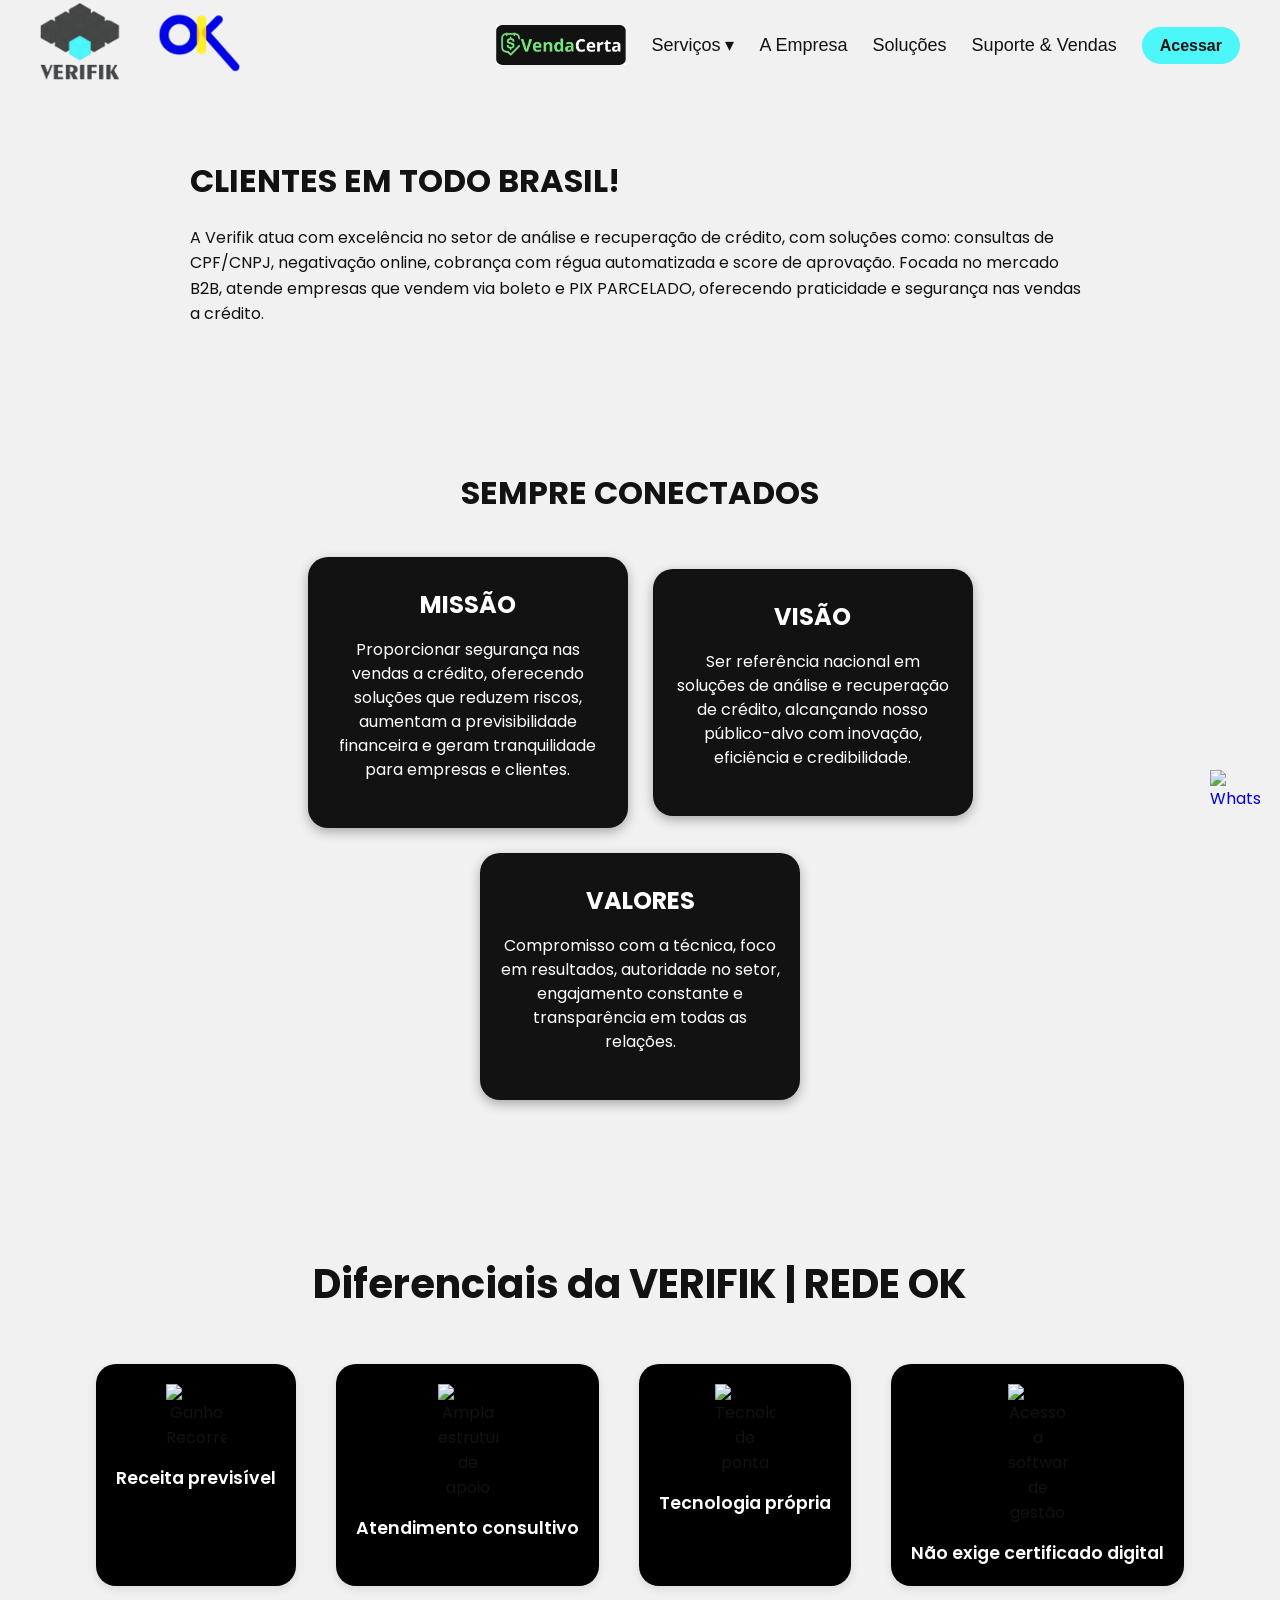
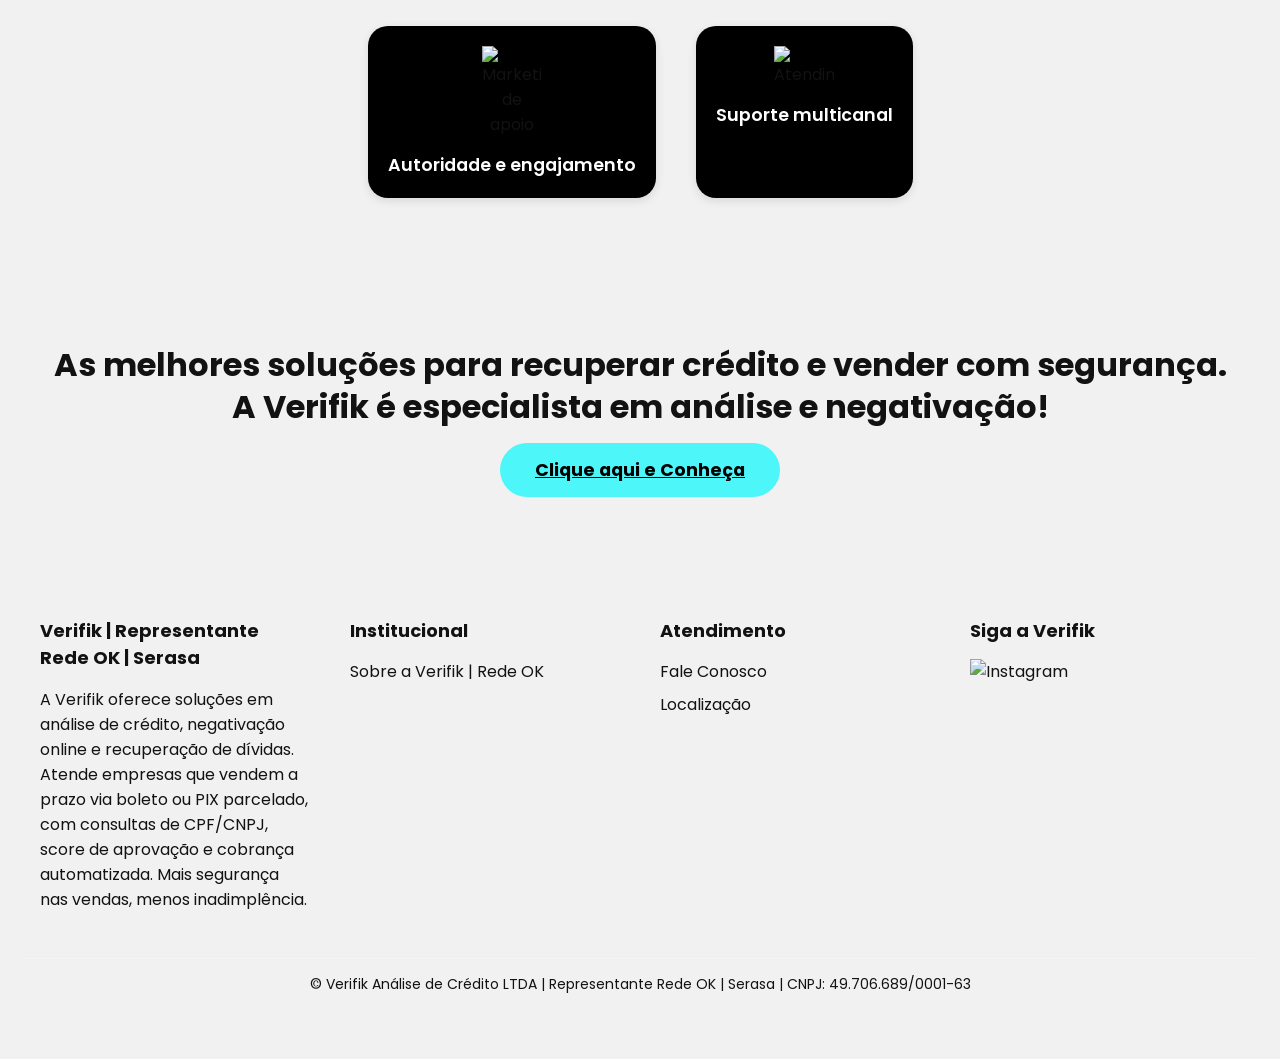
==== commit a5b7d490: "upload" ====
--- a/empresa.html
+++ b/empresa.html
@@ -21,7 +21,7 @@
       <nav>
         <ul>
           <li>
-            <a href="#" onclick="mostrarImagem(event)">
+            <a href="venda-certa.png" target="_blank">
               <img src="venda-certa.png" alt="VendaCerta" class="logo-vendacerta" />
             </a>
           </li>
@@ -44,8 +44,8 @@
 
           <li><a href="empresa.html">A Empresa</a></li>
           <li><a href="solucoes.html">Soluções</a></li>
-          <li><a href="https://wa.me/554532257420">Atendimento</a></li>
-          <li><a href="https://wa.me/554532257420?text=Quero%20acessar%20os%20serviços/recursos%20da%20Verifik" class="btn-acessar">Acessar</a></li>
+          <li><a href="https://wa.me/554532257420">Suporte & Vendas</a></li>
+          <li><a href="https://app.checkok.com.br/entrar" class="btn-acessar">Acessar</a></li>
         </ul>
       </nav>
     </div>
--- a/style.css
+++ b/style.css
@@ -212,19 +212,63 @@
 .form-section {
   display: flex;
   align-items: center;
-  justify-content: center;
-  gap: 60px;
-  padding: 60px 30px;
+  justify-content: flex-start;
+  gap: 100px;
+  padding: 60px 0;
   flex-wrap: wrap;
   background: #F1F1F1;
 }
 
 .form-section img {
-  flex: 0 0 40%;
-  /* ocupa no máximo 40% */
-  max-width: 400px;
-  /* limite absoluto, não passa disso */
+  flex: 0 0 auto;
+  max-width: 800px;
   height: auto;
+  margin-left: 0;
+}
+
+.form-section form {
+  flex: 1;
+  max-width: 600px;
+}
+
+/* Responsividade */
+@media (max-width: 1024px) {
+  .form-section {
+    gap: 50px; /* diminui espaço entre imagem e form */
+    padding: 40px 20px;
+  }
+
+  .form-section img {
+    max-width: 400px; /* imagem menor em tablets */
+  }
+
+  .form-section form {
+    max-width: 500px;
+  }
+}
+
+@media (max-width: 768px) {
+  .form-section {
+    display: flex;
+    flex-direction: column;
+    align-items: flex-start;
+    gap: 20px;
+    padding: 0; /* remove padding lateral */
+    position: relative; /* necessário para pseudo-elementos ou ajustes */
+  }
+
+  .form-section img {
+    width: 100vw; /* largura total da viewport */
+    margin-left: calc(-50vw + 50%); /* centraliza a imagem e remove bordas laterais */
+    height: auto;
+    display: block;
+  }
+
+  .form-section form {
+    width: 100%;
+    max-width: 600px;
+    padding: 0 15px; /* só pra o form não encostar nas bordas */
+  }
 }
 
 .form-text {
@@ -254,7 +298,7 @@
 form input,
 form button,
 form label {
-  font-family: 'Poppins', sans-serif;
+font-family: 'Poppins', sans-serif;
 }
 
 form input {
@@ -1304,3 +1348,11 @@
   color: #121212;
   font-size: 20px;
 }
+
+.titulo-formulario {
+  font-size: 24px;
+  font-weight: 700;
+  color: #121212;
+  margin-bottom: 20px;
+  text-align: center;
+}
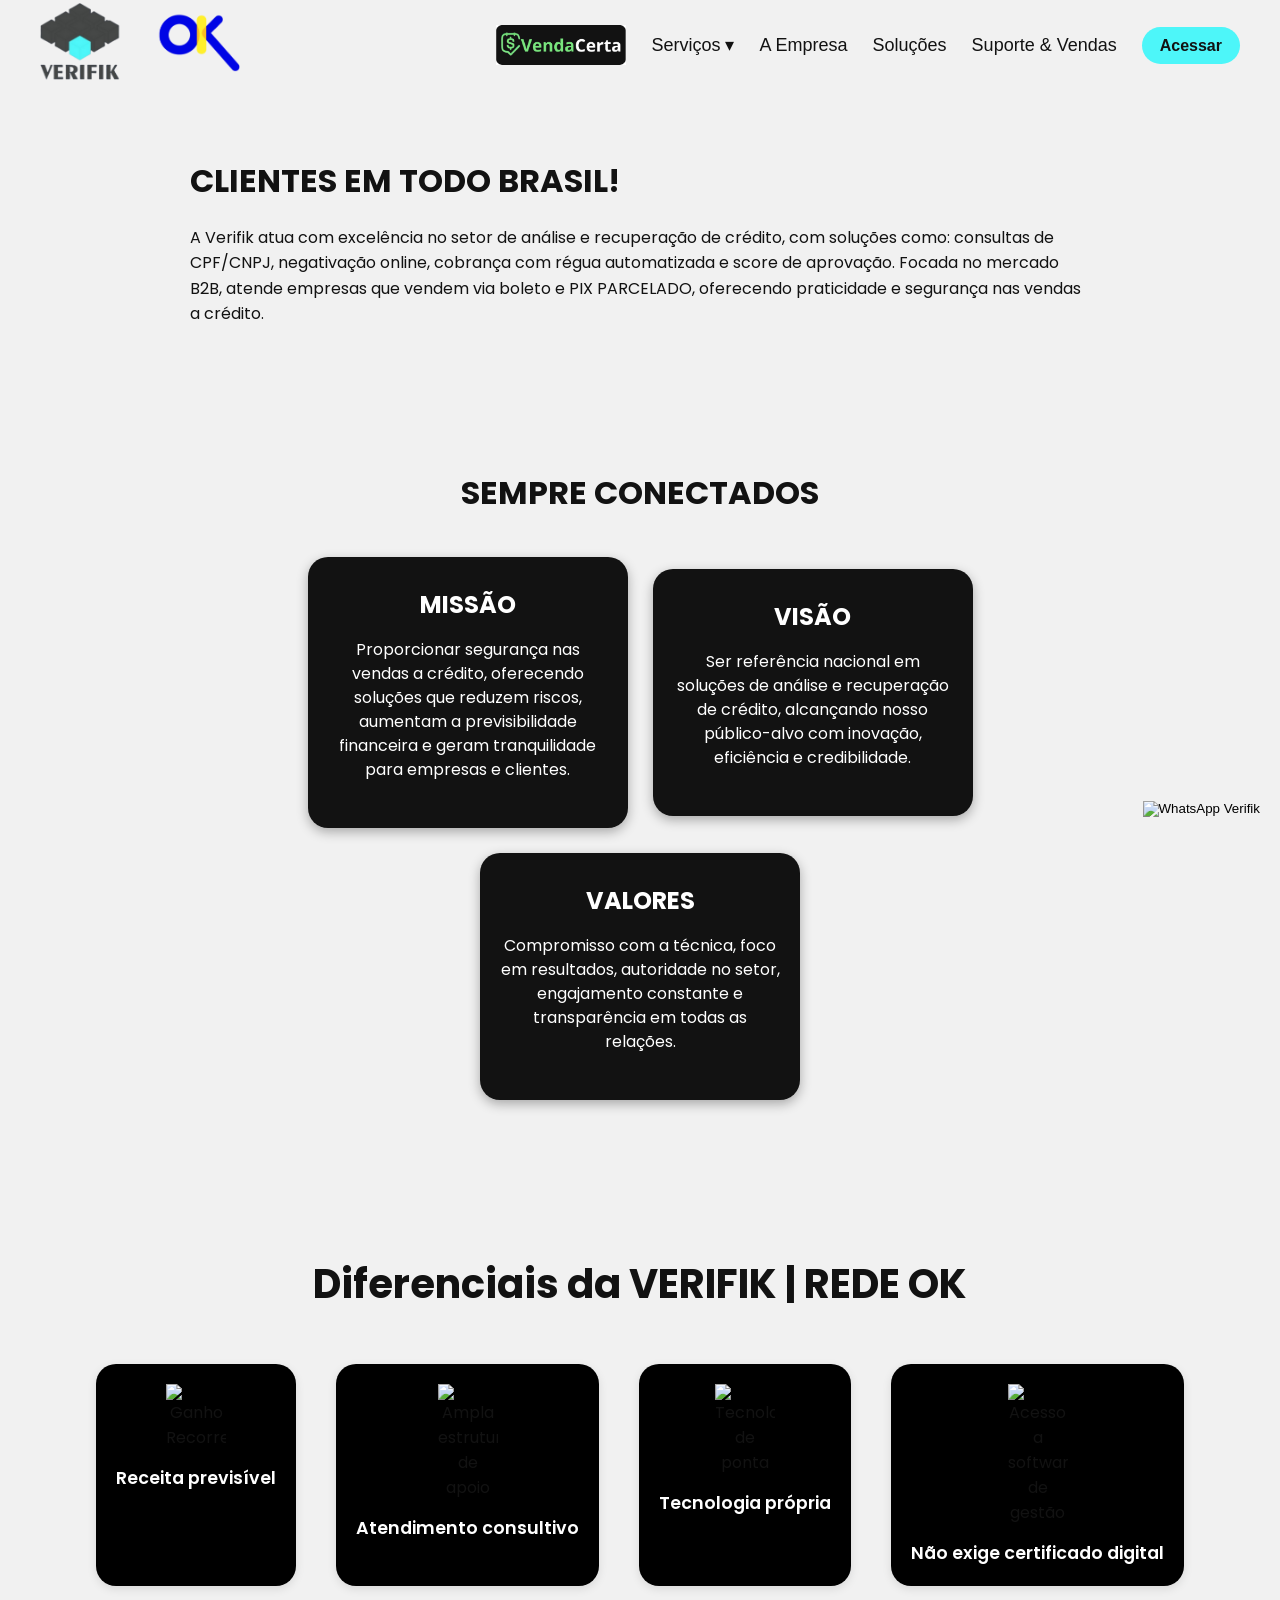
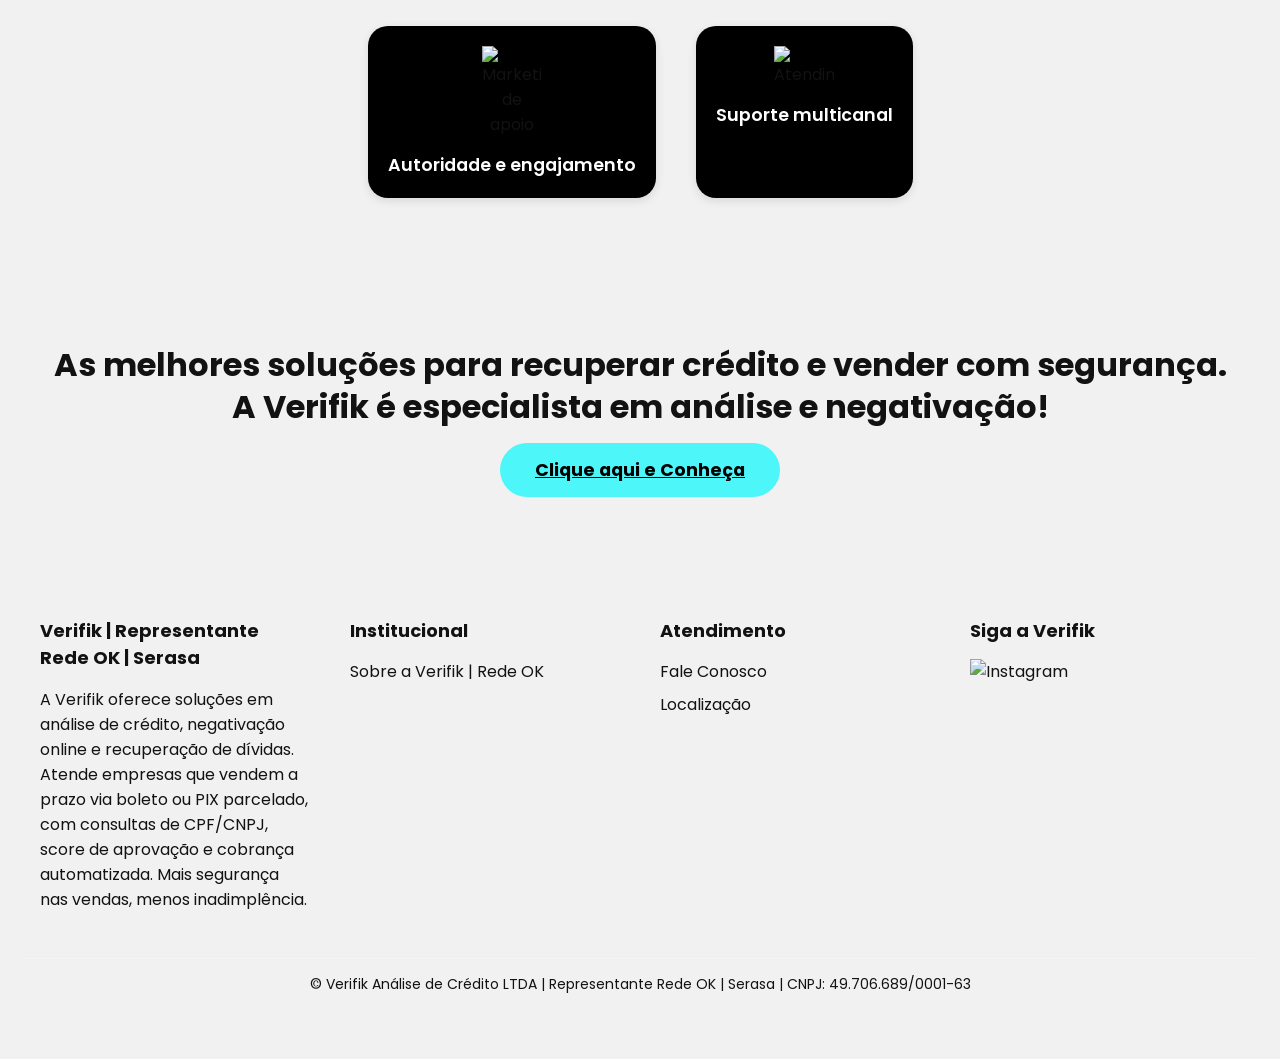
==== commit 04b1a51b: "upload" ====
--- a/empresa.html
+++ b/empresa.html
@@ -8,7 +8,6 @@
   <link rel="icon" href="favicon.png" type="image/png">
   <link href="https://fonts.googleapis.com/css2?family=Poppins:wght@300;500;700&display=swap" rel="stylesheet" />
   <link rel="stylesheet" href="style.css" />
-  <script defer src="script.js"></script>
 </head>
 
 <body>
@@ -165,14 +164,27 @@
     </p>
   </footer>
 
-  <button id="scrollTopBtn" class="scroll-top">↑</button>
+  <!-- Botão WhatsApp com menu -->
+  <div class="whatsapp-container">
+    <button id="openWhatsappMenu" class="whatsapp-button">
+      <img src="whatsapp.png" alt="WhatsApp Verifik" title="WhatsApp Verifik" />
+    </button>
 
-  <a href="https://wa.me/554532257420" target="_blank" class="whatsapp-button">
-    <img src="whatsapp.png" alt="WhatsApp para contato na Empresa Verifik"
-      title="WhatsApp para contato na Empresa Verifik" />
-  </a>
+    <!-- Área de chat -->
+    <div id="whatsappMenu" class="whatsapp-menu">
+      <div class="chat-messages" id="chatMessages">
+        <!-- mensagens serão inseridas pelo JS -->
+      </div>
 
+      <!-- input para pegar o nome -->
+      <div id="chatInput" class="chat-input" style="display:none;">
+        <input type="text" id="userName" placeholder="Digite seu nome..." />
+        <button id="sendName">Enviar</button>
+      </div>
+    </div>
+  </div>
 
+  <script src="script.js"></script>
 </body>
 
 </html>
--- a/style.css
+++ b/style.css
@@ -393,8 +393,7 @@
 }
 
 /* Botões fixos */
-.scroll-top,
-.whatsapp-button img {
+.scroll-top  {
   position: fixed;
   z-index: 1000;
 }
@@ -411,27 +410,6 @@
   height: 40px;
   font-size: 20px;
   display: none;
-}
-
-.whatsapp-button {
-  bottom: 80px;
-  right: 20px;
-}
-
-.whatsapp-button img {
-  width: 50px;
-  height: 50px;
-}
-
-/* Compat: regra duplicada do botão fixo */
-.whatsapp-button {
-  position: fixed;
-  bottom: 80px;
-  right: 20px;
-  z-index: 1000;
-  display: block;
-  width: 50px;
-  height: 50px;
 }
 
 /* --- RESPONSIVIDADE --- */
@@ -1355,4 +1333,151 @@
   color: #121212;
   margin-bottom: 20px;
   text-align: center;
+}
+
+/* Botão e menu WhatsApp */
+.whatsapp-container {
+  position: fixed;
+  bottom: 80px;
+  right: 20px;
+  z-index: 1000;
+}
+
+.whatsapp-button {
+  background: none;
+  border: none;
+  cursor: pointer;
+  padding: 0;
+}
+
+.whatsapp-button img {
+  width: 50px;
+  height: 50px;
+}
+
+.whatsapp-menu {
+  display: none; /* garante que inicia fechado */
+  position: absolute;
+  bottom: 70px;
+  right: 0;
+  background: #ffffff;
+  border: 1px solid #ddd;
+  border-radius: 16px;
+  box-shadow: 0 4px 12px rgba(0,0,0,0.2);
+  padding: 16px;
+  min-width: 260px;
+  max-width: 320px;
+  min-height: 150px;
+  font-family: 'Poppins', sans-serif;
+  flex-direction: column;
+  justify-content: flex-start;
+  color: #121212;
+}
+
+
+.whatsapp-menu p {
+  margin: 0 0 12px 0;
+  font-size: 14px;
+  font-weight: 600;
+  color: #121212;
+  text-align: center;
+}
+
+/* cada opção como botão */
+.whatsapp-menu a {
+  display: block;
+  margin-bottom: 10px;
+  padding: 12px 16px;
+  background: #f8f8f8;
+  border: 1px solid #ddd;
+  border-radius: 25px;
+  text-align: center;
+  text-decoration: none;
+  color: #121212 !important;
+  font-weight: 500;
+  font-size: 14px;
+  transition: all 0.3s ease;
+}
+
+.whatsapp-menu a:hover {
+  background: #4DF6F9;
+  border-color: #4DF6F9;
+  color: #121212 !important;
+}
+
+.chat-messages {
+  max-height: 250px;
+  overflow-y: auto;
+  font-size: 14px;
+  margin-bottom: 10px;
+  color: #121212; /* letras pretas */
+}
+
+.message {
+  background: #f1f1f1;
+  padding: 10px 14px;
+  border-radius: 12px;
+  margin-bottom: 8px;
+  max-width: 90%;
+  line-height: 1.4;
+  color: #121212; /* força letras pretas */
+}
+
+.message.bot {
+  background: #EFFFFF;
+  align-self: flex-start;
+}
+
+.message.user {
+  background: #4DF6F9;
+  color: #121212;
+  align-self: flex-end;
+}
+
+.chat-input {
+  display: flex;
+  gap: 6px;
+}
+
+.chat-input input {
+  flex: 1;
+  padding: 8px;
+  border: 1px solid #ddd;
+  border-radius: 8px;
+  color: #121212; /* letras pretas */
+}
+
+.chat-input button {
+  padding: 8px 12px;
+  background: #4DF6F9;
+  border: none;
+  border-radius: 8px;
+  font-weight: bold;
+  cursor: pointer;
+  color: #121212;
+}
+
+.options {
+  margin-top: 10px;
+}
+
+.options a {
+  display: block;
+  margin-bottom: 8px;
+  padding: 10px;
+  background: #f8f8f8;
+  border: 1px solid #ddd;
+  border-radius: 25px;
+  text-align: center;
+  text-decoration: none;
+  color: #121212 !important;
+  font-weight: 500;
+  font-size: 14px;
+  transition: all 0.3s ease;
+}
+
+.options a:hover {
+  background: #4DF6F9;
+  border-color: #4DF6F9;
+  color: #121212 !important;
 }
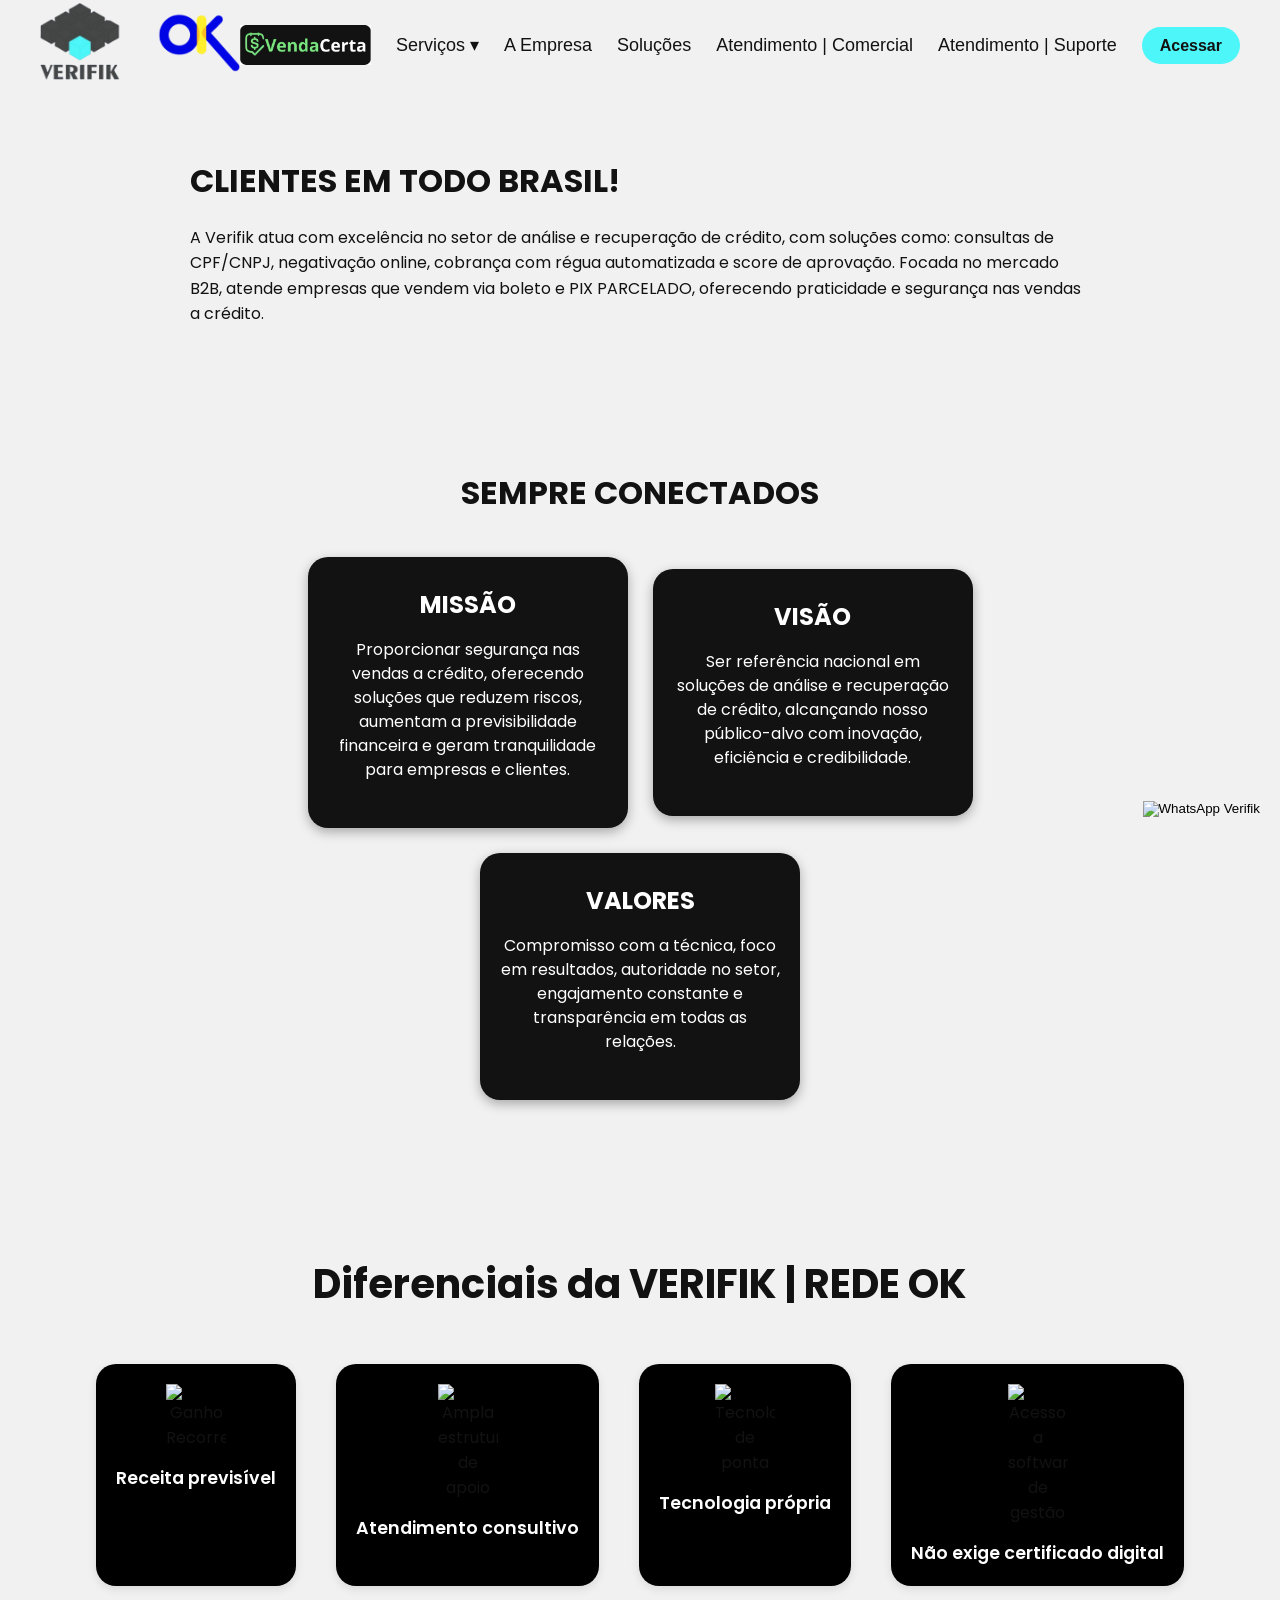
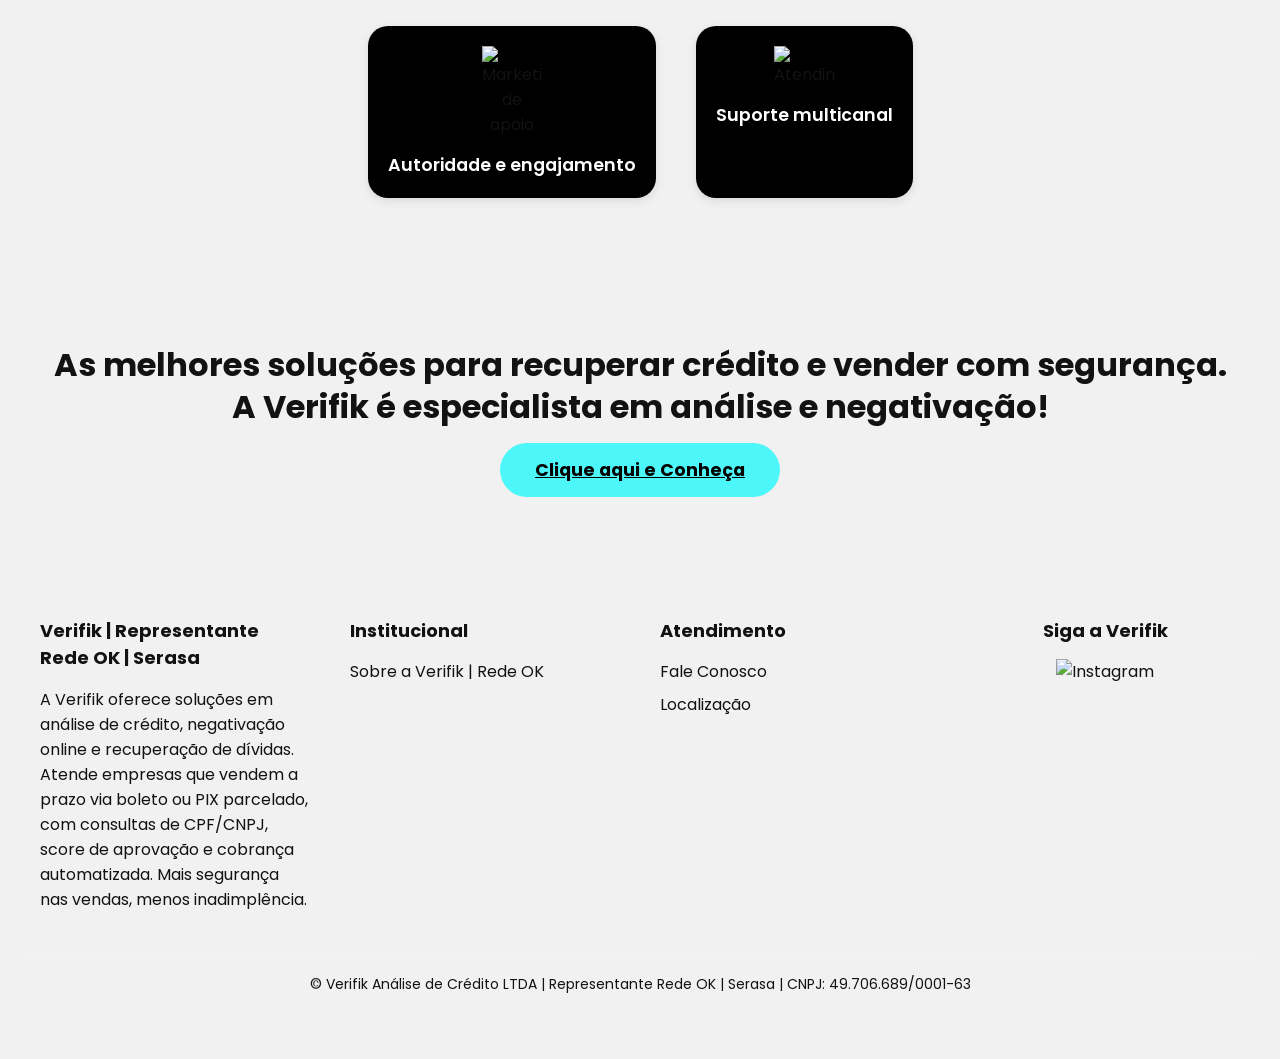
==== commit 17838259: "upload" ====
--- a/empresa.html
+++ b/empresa.html
@@ -20,7 +20,7 @@
       <nav>
         <ul>
           <li>
-            <a href="venda-certa.png" target="_blank">
+            <a href="Banner celular.svg" target="_blank">
               <img src="venda-certa.png" alt="VendaCerta" class="logo-vendacerta" />
             </a>
           </li>
@@ -43,7 +43,8 @@
 
           <li><a href="empresa.html">A Empresa</a></li>
           <li><a href="solucoes.html">Soluções</a></li>
-          <li><a href="https://wa.me/554532257420">Suporte & Vendas</a></li>
+          <li><a href="https://api.whatsapp.com/send?phone=554532257420&text=Quero%20falar%20com%20o%20COMERCIAL">Atendimento | Comercial</a></li>
+          <li><a href="https://api.whatsapp.com/send?phone=554532257420&text=Quero%20falar%20com%20o%20SUPORTE">Atendimento | Suporte</a></li>
           <li><a href="https://app.checkok.com.br/entrar" class="btn-acessar">Acessar</a></li>
         </ul>
       </nav>
@@ -164,27 +165,33 @@
     </p>
   </footer>
 
-  <!-- Botão WhatsApp com menu -->
-  <div class="whatsapp-container">
-    <button id="openWhatsappMenu" class="whatsapp-button">
-      <img src="whatsapp.png" alt="WhatsApp Verifik" title="WhatsApp Verifik" />
-    </button>
+<!-- Botão WhatsApp com menu -->
+<div class="whatsapp-container">
+  <button id="openWhatsappMenu" class="whatsapp-button">
+    <img src="whatsapp.png" alt="WhatsApp Verifik" title="WhatsApp Verifik" />
+  </button>
 
-    <!-- Área de chat -->
-    <div id="whatsappMenu" class="whatsapp-menu">
-      <div class="chat-messages" id="chatMessages">
-        <!-- mensagens serão inseridas pelo JS -->
-      </div>
+  <div id="whatsappMenu" class="whatsapp-menu" style="display: none;">
+    <div class="chat-messages" id="chatMessages"></div>
 
-      <!-- input para pegar o nome -->
-      <div id="chatInput" class="chat-input" style="display:none;">
-        <input type="text" id="userName" placeholder="Digite seu nome..." />
-        <button id="sendName">Enviar</button>
-      </div>
+    <!-- Campo Nome -->
+    <div id="chatInput" style="display: none;">
+      <input type="text" id="userName" placeholder="Digite seu nome" />
+      <button id="sendName">Enviar</button>
+    </div>
+
+    <!-- Campo E-mail -->
+    <div id="emailInput" style="display: none;">
+      <input type="email" id="userEmail" placeholder="Digite seu e-mail" />
+      <button id="sendEmail">Enviar</button>
     </div>
   </div>
+</div>
 
-  <script src="script.js"></script>
+<!-- Botão de voltar ao topo -->
+<button id="scrollTopBtn" class="scroll-top">↑</button>
+
+<script src="script.js"></script>
 </body>
 
 </html>
--- a/style.css
+++ b/style.css
@@ -371,18 +371,32 @@
   color: #EFFFFF;
 }
 
+/* Centralizar os ícones sociais no rodapé */
 .social-icons {
   margin-top: 15px;
+  display: flex;
+  justify-content: center; /* centraliza horizontalmente */
+  align-items: center;     /* garante alinhamento vertical */
 }
 
 .social-icons img {
   width: 30px;
-  margin-right: 10px;
+  margin: 0 5px; /* espaçamento lateral */
   transition: transform 0.3s ease;
 }
 
 .social-icons img:hover {
   transform: scale(1.1);
+}
+
+.footer-cols div:last-child {
+  text-align: center; /* centraliza o conteúdo */
+}
+
+.footer-cols div:last-child .social-icons {
+  display: flex;
+  justify-content: center; /* centraliza os ícones */
+  margin-top: 10px;
 }
 
 .rodape-final {
@@ -1480,4 +1494,47 @@
   background: #4DF6F9;
   border-color: #4DF6F9;
   color: #121212 !important;
-}+}
+
+/* Container dos inputs do chat */
+#chatInput,
+#emailInput {
+  display: flex;
+  gap: 8px;
+  margin-top: 10px;
+}
+
+/* Campo de texto */
+#chatInput input,
+#emailInput input {
+  flex: 1;
+  padding: 10px;
+  border: 1px solid #ccc;
+  border-radius: 8px;
+  font-size: 14px;
+  outline: none;
+  transition: border-color 0.3s ease;
+}
+
+#chatInput input:focus,
+#emailInput input:focus {
+  border-color: #4DF6F9; /* cor de destaque ao focar */
+}
+
+/* Botão Enviar */
+#chatInput button,
+#emailInput button {
+  padding: 10px 16px;
+  background-color: #4DF6F9;
+  color: #121212;
+  border: none;
+  border-radius: 8px;
+  cursor: pointer;
+  font-size: 14px;
+  transition: background-color 0.3s ease;
+}
+
+#chatInput button:hover,
+#emailInput button:hover {
+  background-color: #4DF6F9;
+}
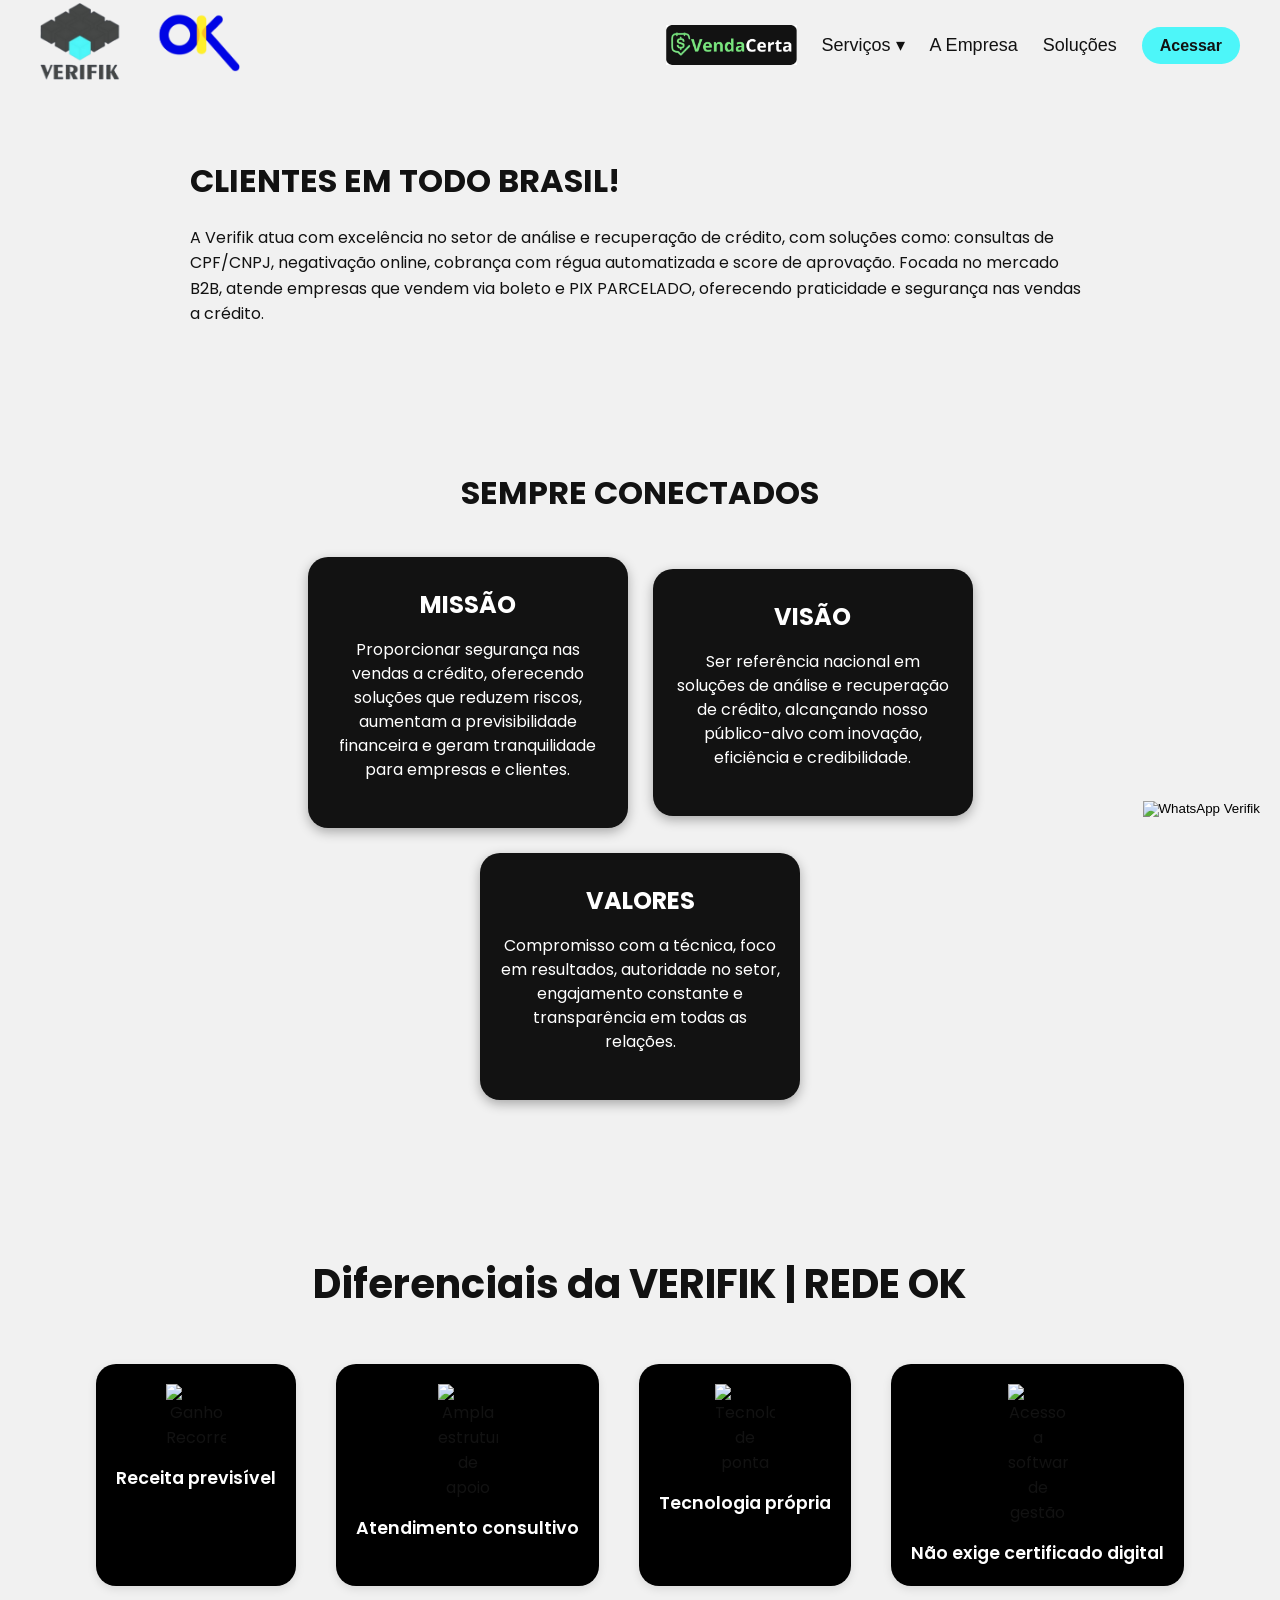
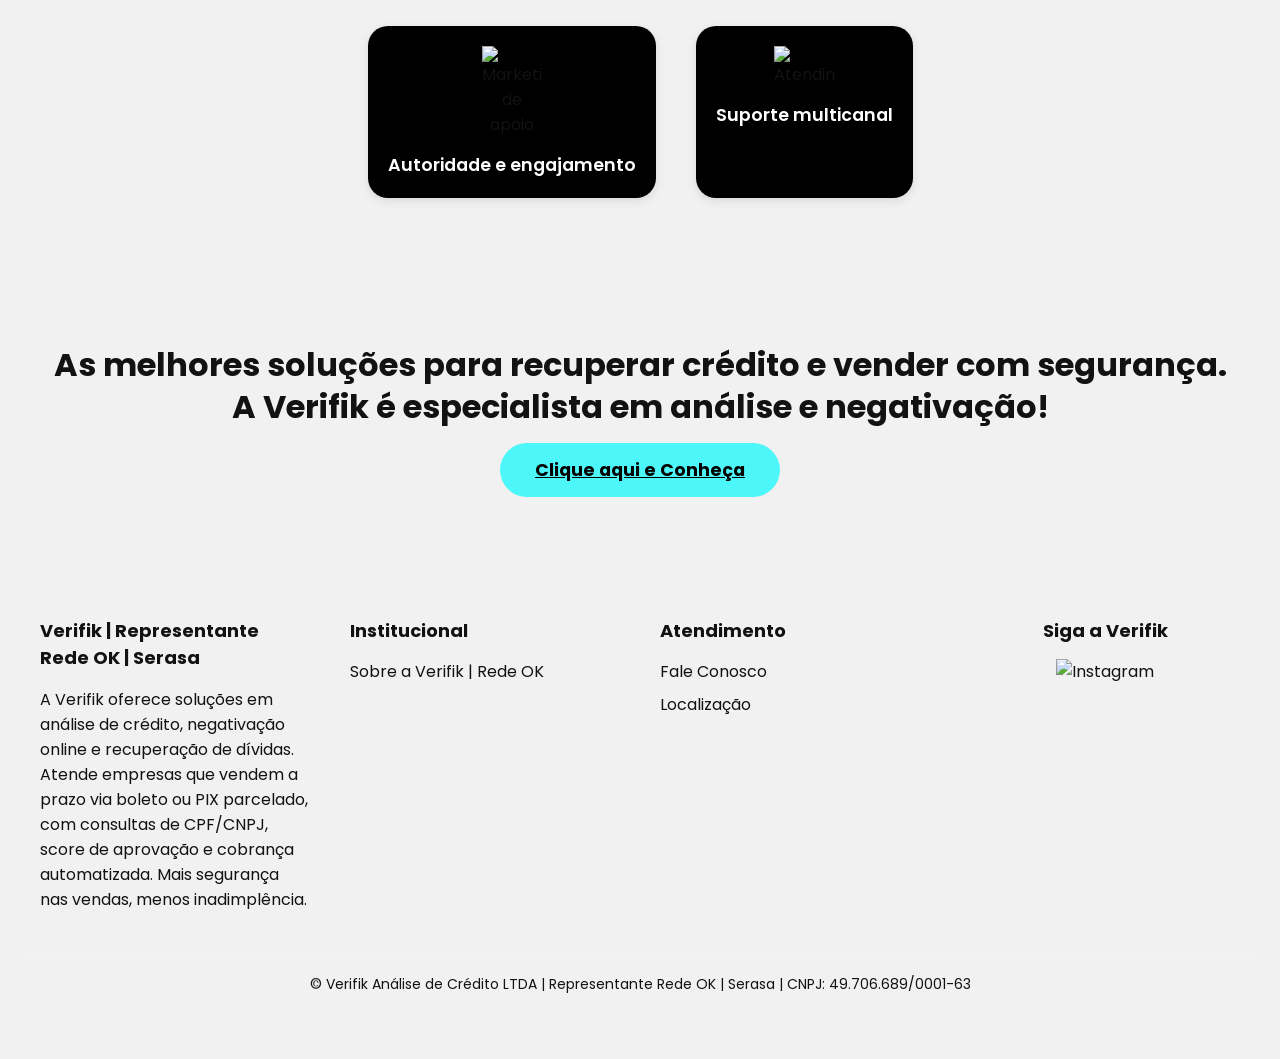
==== commit b803e6eb: "upload" ====
--- a/empresa.html
+++ b/empresa.html
@@ -43,8 +43,6 @@
 
           <li><a href="empresa.html">A Empresa</a></li>
           <li><a href="solucoes.html">Soluções</a></li>
-          <li><a href="https://api.whatsapp.com/send?phone=554532257420&text=Quero%20falar%20com%20o%20COMERCIAL">Atendimento | Comercial</a></li>
-          <li><a href="https://api.whatsapp.com/send?phone=554532257420&text=Quero%20falar%20com%20o%20SUPORTE">Atendimento | Suporte</a></li>
           <li><a href="https://app.checkok.com.br/entrar" class="btn-acessar">Acessar</a></li>
         </ul>
       </nav>
@@ -76,15 +74,18 @@
     <div class="caixas-conectados">
       <div class="caixa-verde">
         <h3>MISSÃO</h3>
-        <p>Proporcionar segurança nas vendas a crédito, oferecendo soluções que reduzem riscos, aumentam a previsibilidade financeira e geram tranquilidade para empresas e clientes.</p>
+        <p>Proporcionar segurança nas vendas a crédito, oferecendo soluções que reduzem riscos, aumentam a
+          previsibilidade financeira e geram tranquilidade para empresas e clientes.</p>
       </div>
       <div class="caixa-verde">
         <h3>VISÃO</h3>
-        <p>Ser referência nacional em soluções de análise e recuperação de crédito, alcançando nosso público-alvo com inovação, eficiência e credibilidade.</p>
+        <p>Ser referência nacional em soluções de análise e recuperação de crédito, alcançando nosso público-alvo com
+          inovação, eficiência e credibilidade.</p>
       </div>
       <div class="caixa-verde">
         <h3>VALORES</h3>
-        <p>Compromisso com a técnica, foco em resultados, autoridade no setor, engajamento constante e transparência em todas as relações.</p>
+        <p>Compromisso com a técnica, foco em resultados, autoridade no setor, engajamento constante e transparência em
+          todas as relações.</p>
       </div>
     </div>
   </section>
@@ -122,7 +123,8 @@
   <section class="seguranca-gestao">
     <h2>As melhores soluções para recuperar crédito e vender com segurança. <br />A Verifik é especialista em análise e
       negativação!</h2>
-    <a href="https://wa.me/554532257420?text=Quero%20tratar%20sobre%3A%20Recuperar%20cr%C3%A9dito%20e%20vender%20com%20seguran%C3%A7a" class="btn-conheca">Clique aqui e Conheça</a>
+    <a href="https://wa.me/554532257420?text=Quero%20tratar%20sobre%3A%20Recuperar%20cr%C3%A9dito%20e%20vender%20com%20seguran%C3%A7a"
+      class="btn-conheca">Clique aqui e Conheça</a>
   </section>
 
   <footer>
@@ -165,33 +167,33 @@
     </p>
   </footer>
 
-<!-- Botão WhatsApp com menu -->
-<div class="whatsapp-container">
-  <button id="openWhatsappMenu" class="whatsapp-button">
-    <img src="whatsapp.png" alt="WhatsApp Verifik" title="WhatsApp Verifik" />
-  </button>
+  <!-- Botão WhatsApp com menu -->
+  <div class="whatsapp-container">
+    <button id="openWhatsappMenu" class="whatsapp-button">
+      <img src="whatsapp.png" alt="WhatsApp Verifik" title="WhatsApp Verifik" />
+    </button>
 
-  <div id="whatsappMenu" class="whatsapp-menu" style="display: none;">
-    <div class="chat-messages" id="chatMessages"></div>
+    <div id="whatsappMenu" class="whatsapp-menu" style="display: none;">
+      <div class="chat-messages" id="chatMessages"></div>
 
-    <!-- Campo Nome -->
-    <div id="chatInput" style="display: none;">
-      <input type="text" id="userName" placeholder="Digite seu nome" />
-      <button id="sendName">Enviar</button>
-    </div>
+      <!-- Campo Nome -->
+      <div id="chatInput" style="display: none;">
+        <input type="text" id="userName" placeholder="Digite seu nome" />
+        <button id="sendName">Enviar</button>
+      </div>
 
-    <!-- Campo E-mail -->
-    <div id="emailInput" style="display: none;">
-      <input type="email" id="userEmail" placeholder="Digite seu e-mail" />
-      <button id="sendEmail">Enviar</button>
+      <!-- Campo para CNPJ -->
+      <div id="cnpjInput" style="display:none;">
+        <input type="text" id="userCnpj" placeholder="Digite seu CNPJ" maxlength="18" />
+        <button id="sendCnpj">Enviar</button>
+      </div>
     </div>
   </div>
-</div>
 
-<!-- Botão de voltar ao topo -->
-<button id="scrollTopBtn" class="scroll-top">↑</button>
+  <!-- Botão de voltar ao topo -->
+  <button id="scrollTopBtn" class="scroll-top">↑</button>
 
-<script src="script.js"></script>
+      <script src="script.js"></script>
 </body>
 
 </html>
--- a/style.css
+++ b/style.css
@@ -1523,7 +1523,7 @@
 
 /* Botão Enviar */
 #chatInput button,
-#emailInput button {
+#cnpjInput button {
   padding: 10px 16px;
   background-color: #4DF6F9;
   color: #121212;
@@ -1535,6 +1535,6 @@
 }
 
 #chatInput button:hover,
-#emailInput button:hover {
+#cnpjInput button:hover {
   background-color: #4DF6F9;
-}
+}
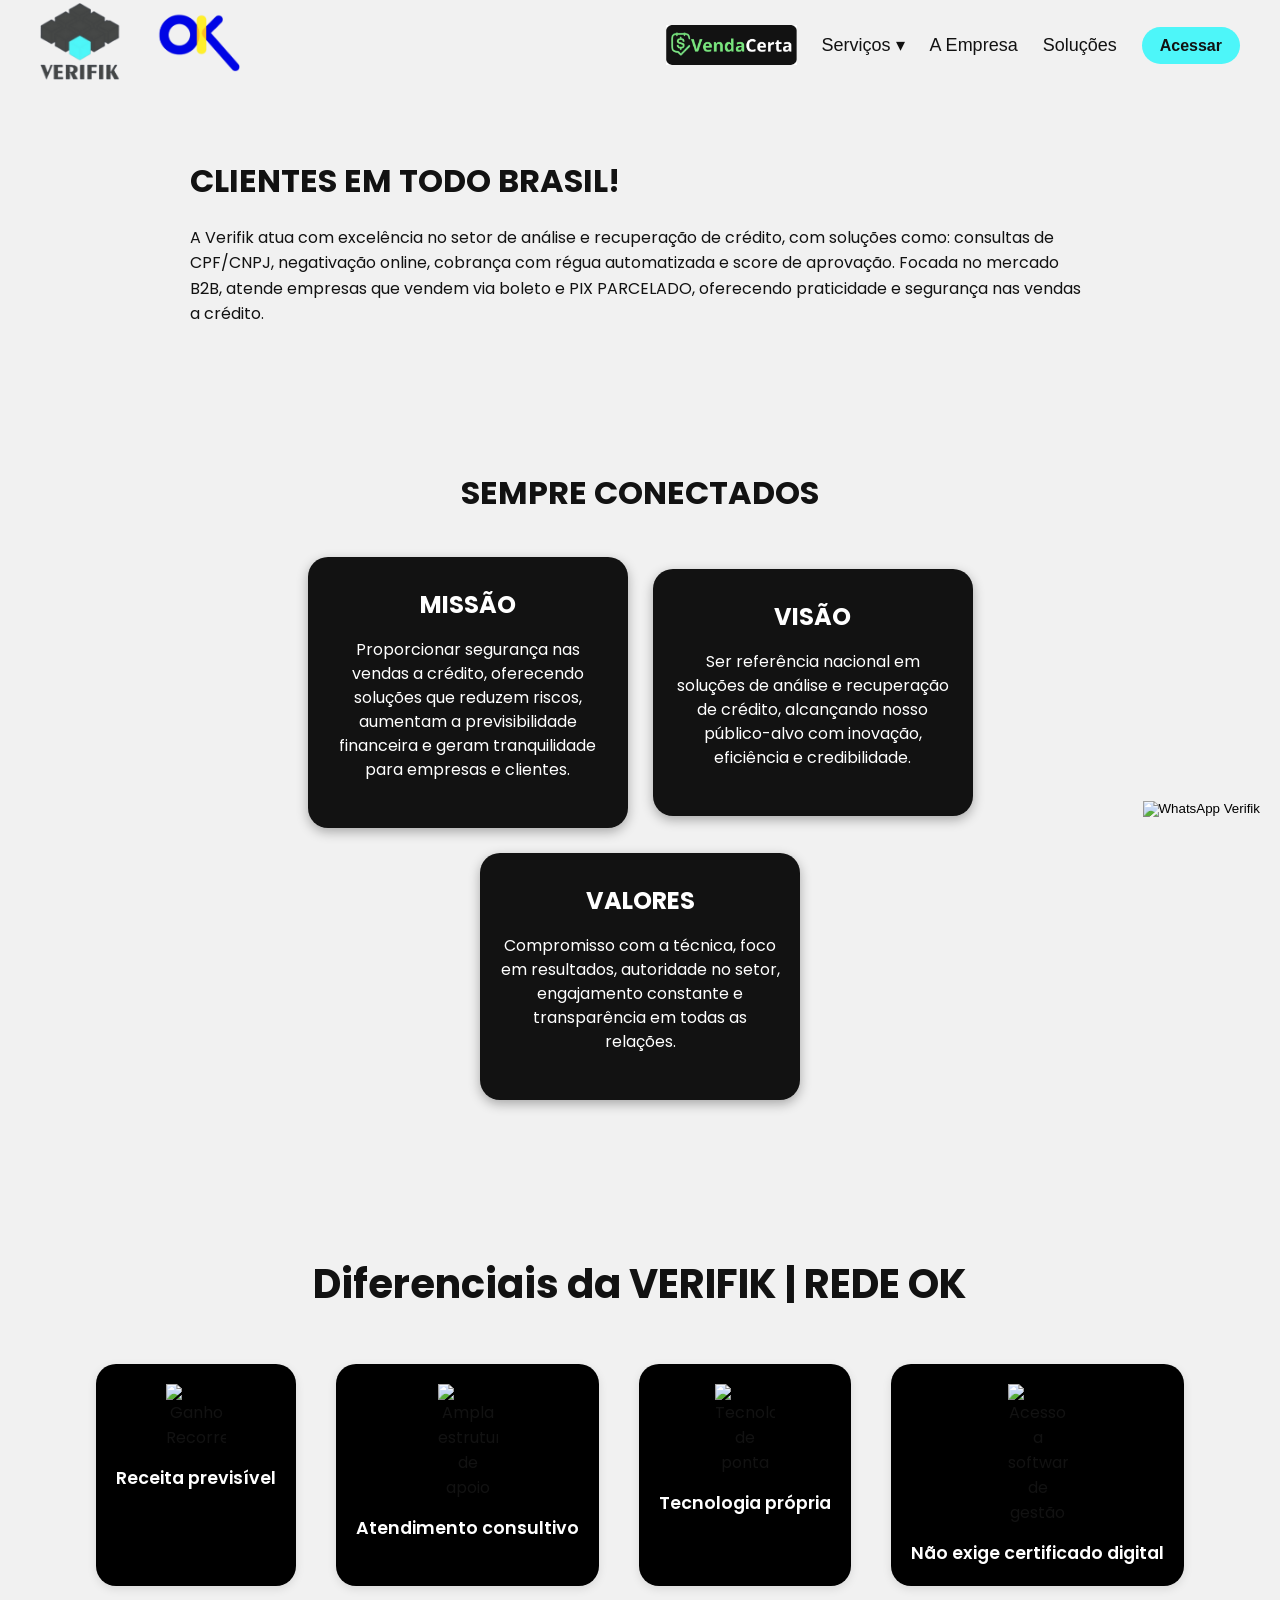
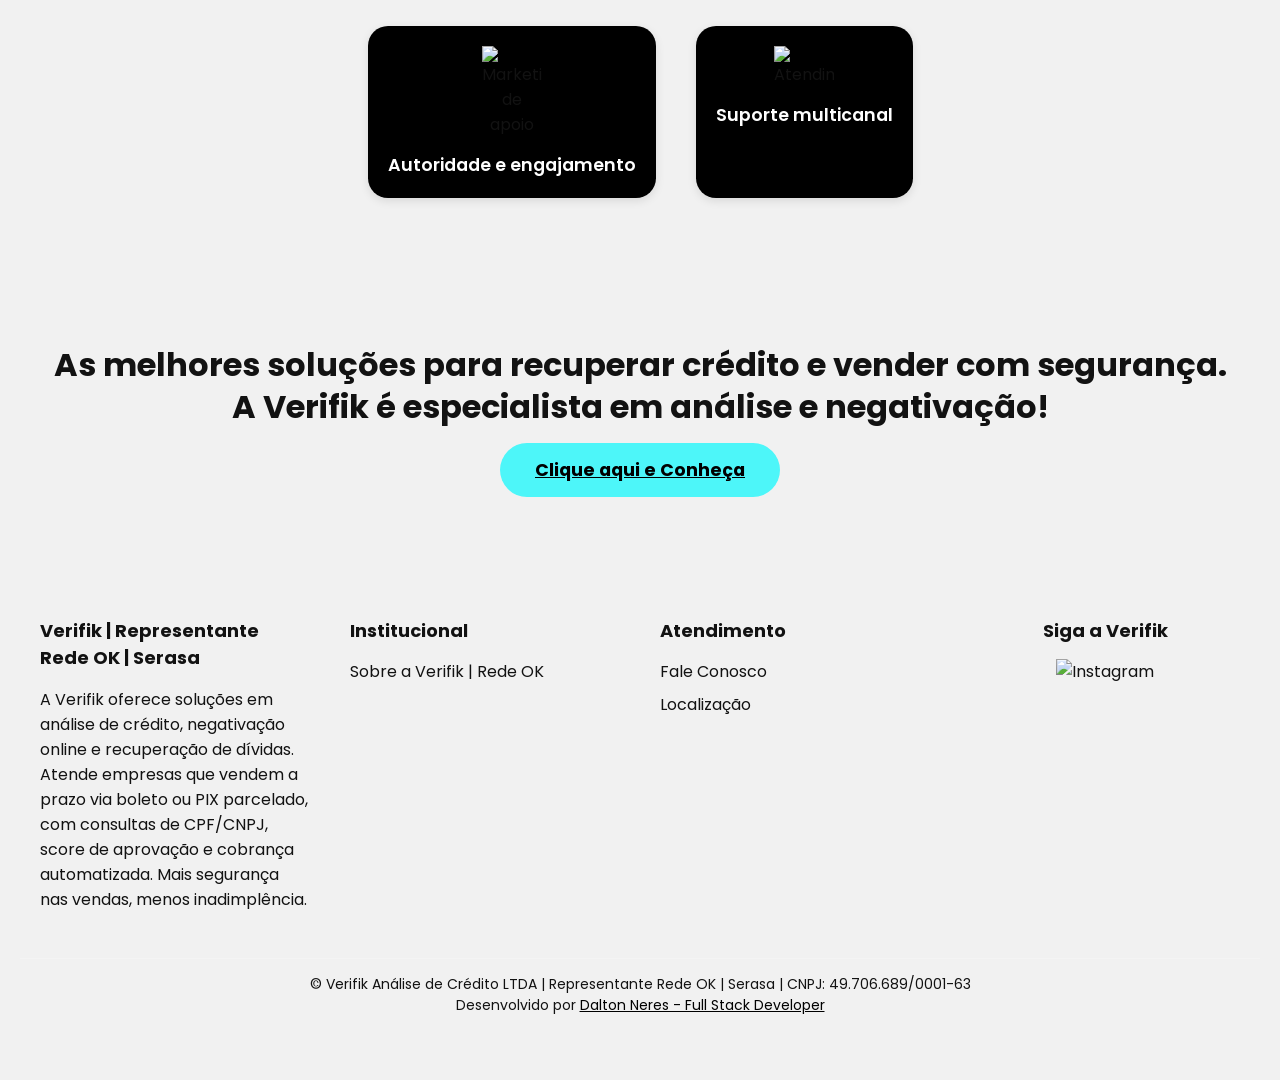
==== commit be2a3ddf: "upload" ====
--- a/empresa.html
+++ b/empresa.html
@@ -163,7 +163,9 @@
     </div>
 
     <p class="rodape-final">
-      © Verifik Análise de Crédito LTDA | Representante Rede OK | Serasa | CNPJ: 49.706.689/0001-63
+      © Verifik Análise de Crédito LTDA | Representante Rede OK | Serasa | CNPJ: 49.706.689/0001-63 <br>
+      Desenvolvido por <a href="https://github.com/daltonneres" target="_blank" style="color: black;">Dalton Neres -
+        Full Stack Developer</a>
     </p>
   </footer>
 
@@ -193,7 +195,7 @@
   <!-- Botão de voltar ao topo -->
   <button id="scrollTopBtn" class="scroll-top">↑</button>
 
-      <script src="script.js"></script>
+  <script src="script.js"></script>
 </body>
 
 </html>
